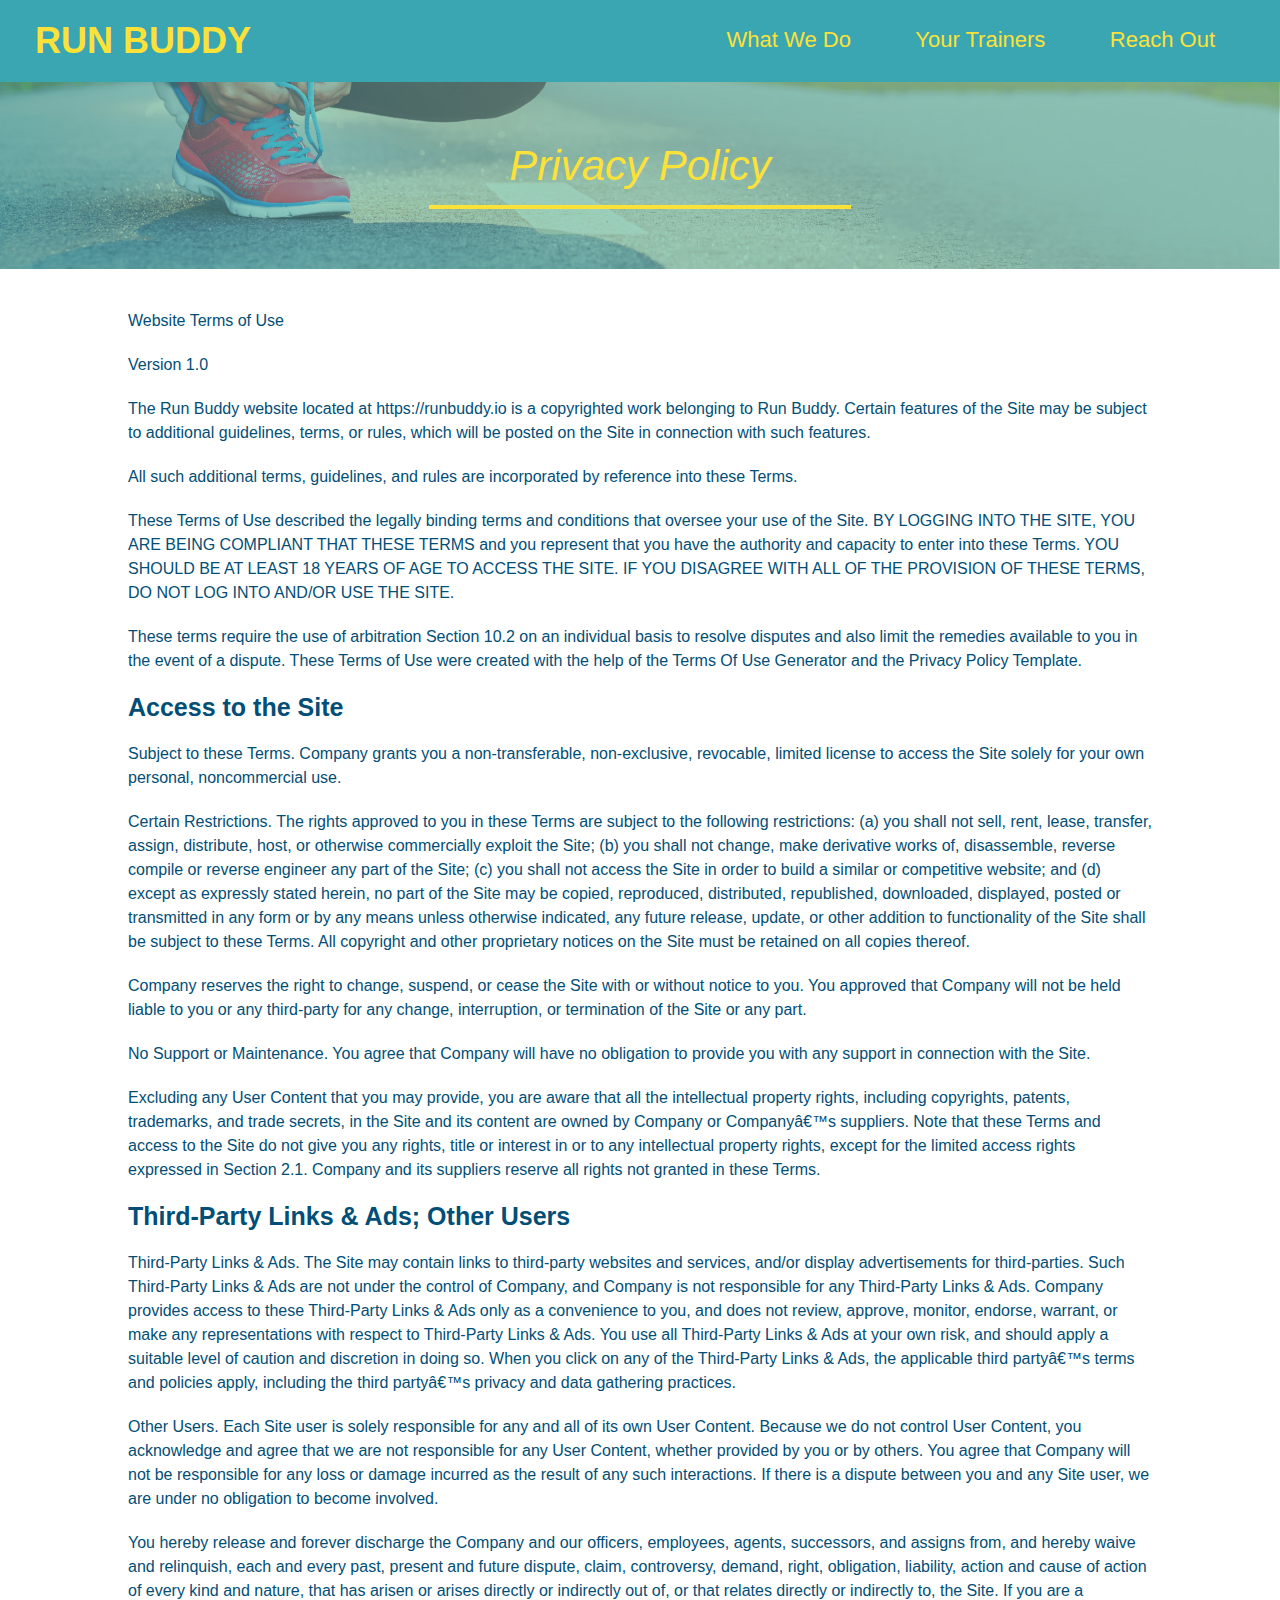
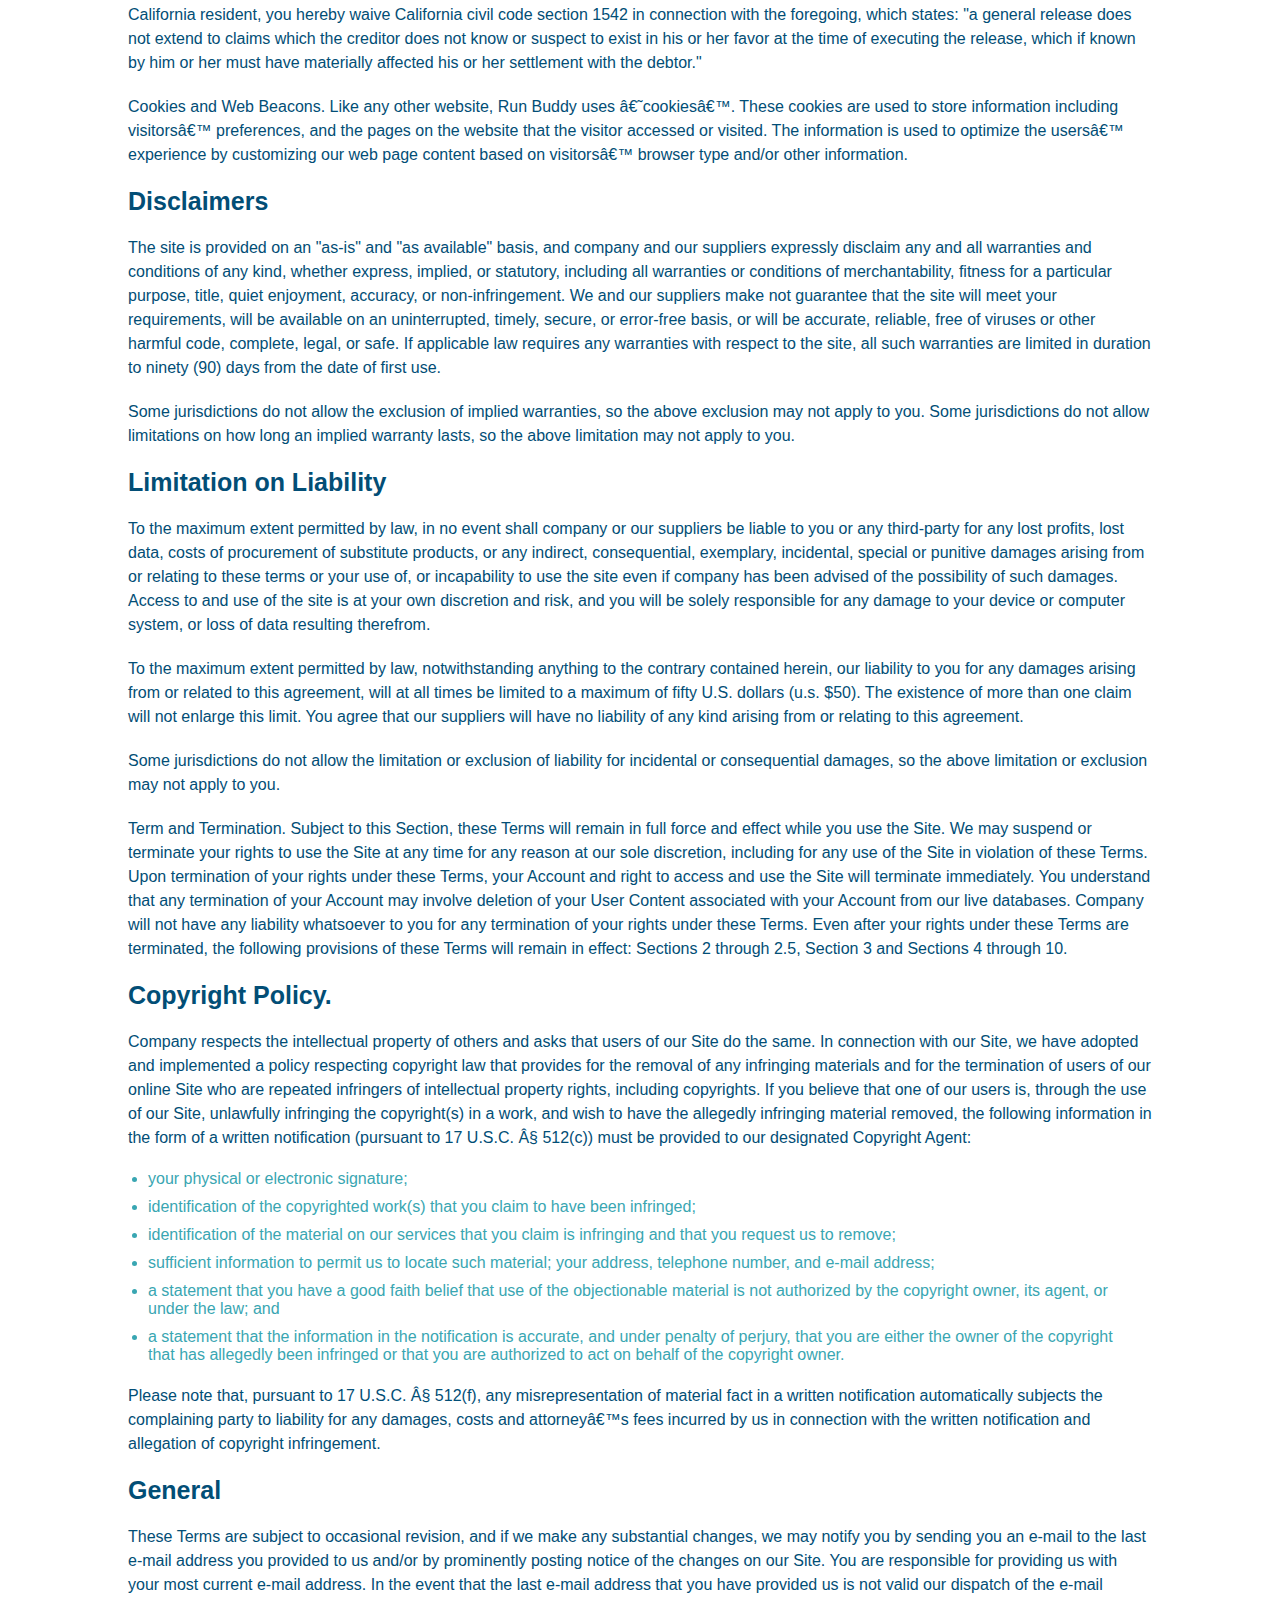
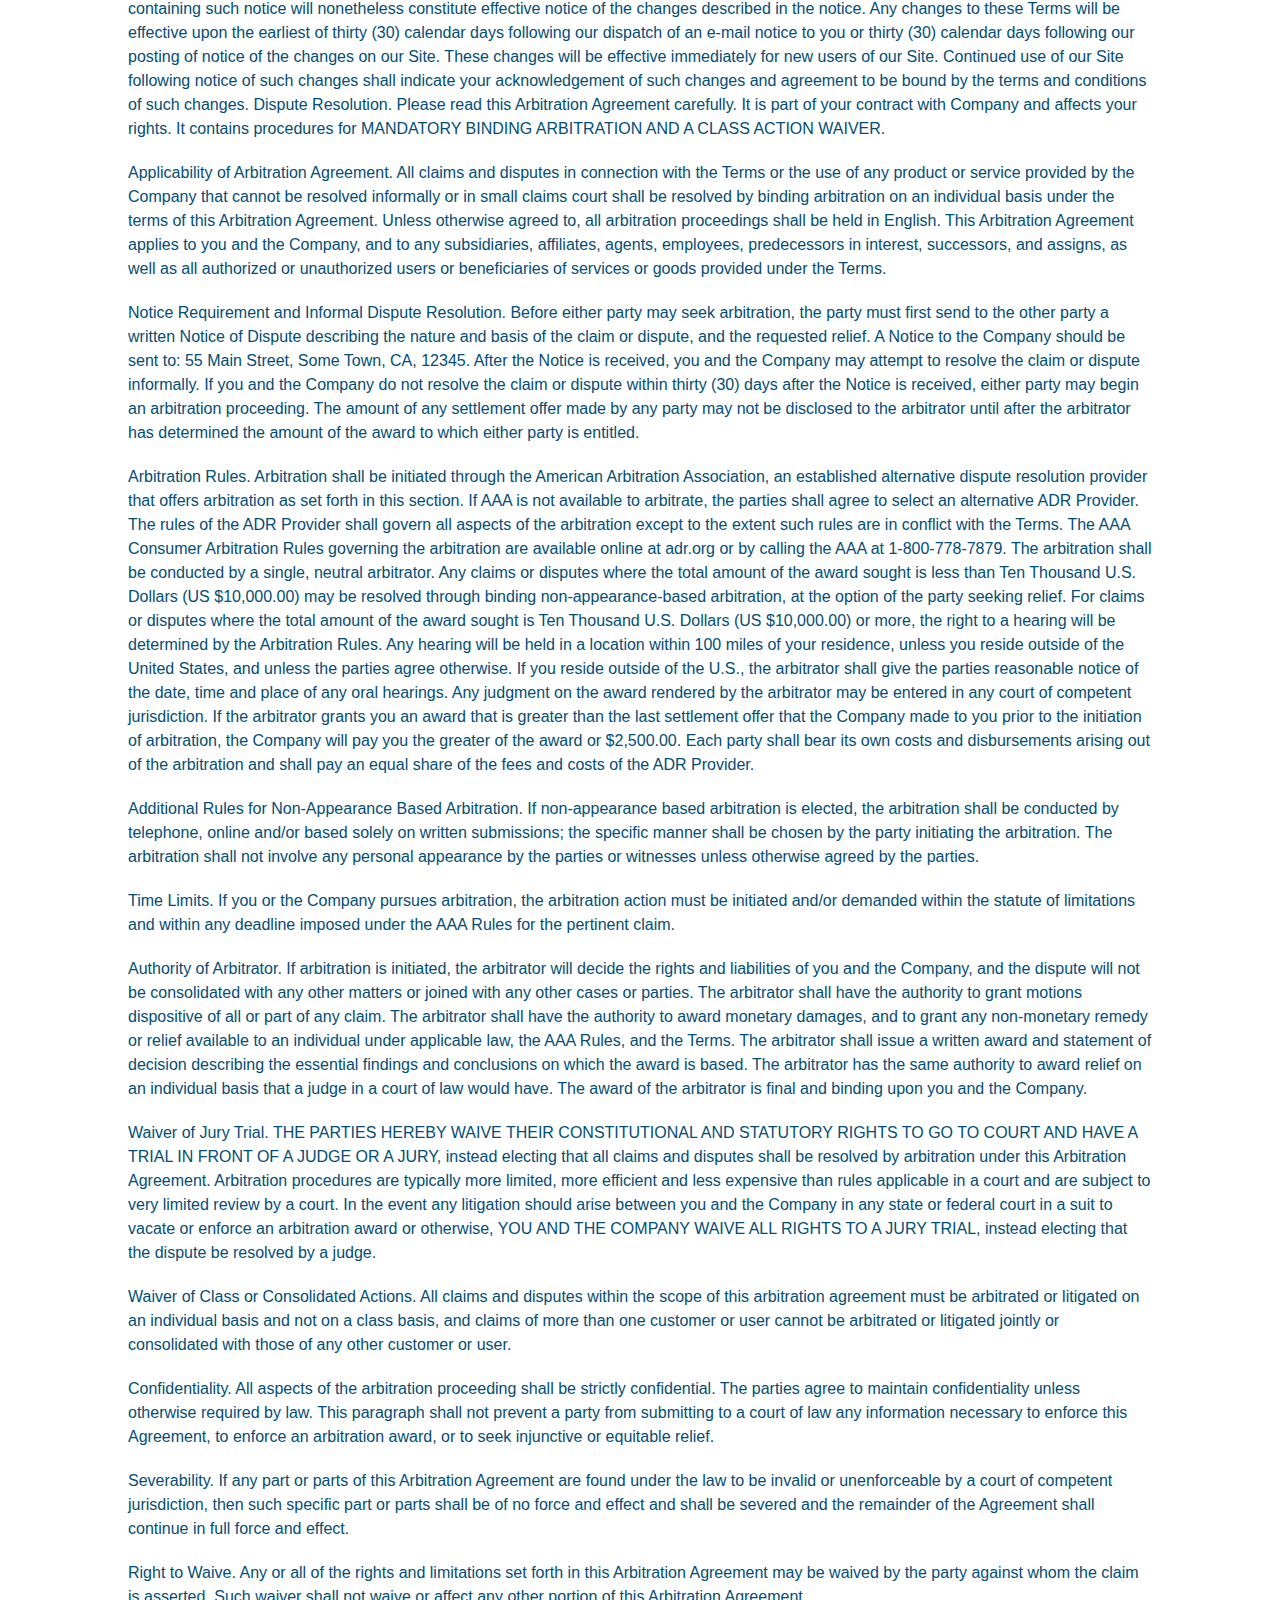
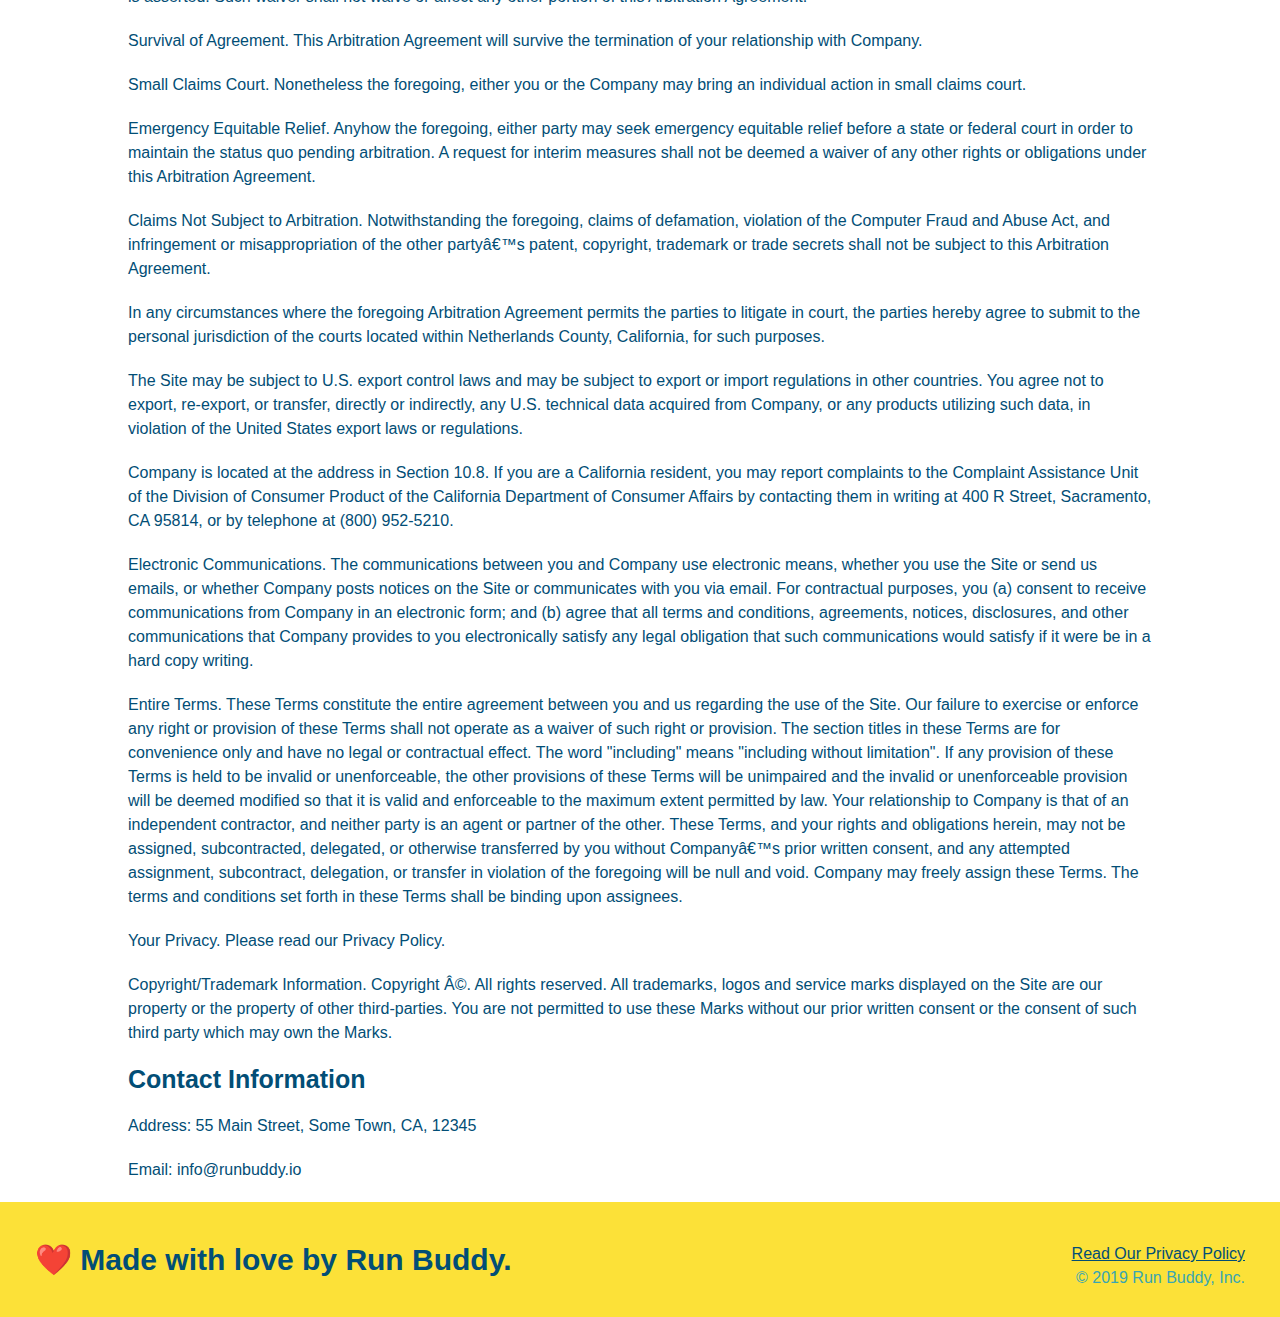
==== privacy-policy.html @ 0ef9f36a "privacy-policy" ====
<!DOCTYPE html>
<html lang="en">
    <head>
        <meta charset="UTF-8"/>
        <title>Privacy Policy - Run Buddy</title>        
        <link rel="stylesheet" href="./style.css"/> 
        <link rel="stylesheet" href="./secondary-styles.css"/>       
    </head>
    <body>
        <header>
            <h1>
                <a href="./index.html">RUN BUDDY</a>
            </h1>
            <nav>
                <!-- Unordered list element -->
                <ul>
                    <!-- List item element-->
                    <li>
                        <!-- Anchor element -->
                        <a href="./index.html#what-we-do">What We Do</a>
                    </li>
                    <li>
                        <a href="./index.html#you-trainers">Your Trainers</a>
                    </li>
                    <li>
                        <a href="./index.html#reach-out">Reach Out</a>
                    </li>                    
                </ul>
            </nav>
        </header>
        <section class="hero">
            <h2 class="page-title">
                Privacy Policy
            </h2>
        </section>
        <article class="secondary-content">
            
      <p>
        Website Terms of Use
      </p>

      <p>
        Version 1.0
      </p>

      <p>
        The Run Buddy website located at https://runbuddy.io is a copyrighted work belonging to Run Buddy. Certain
        features of the Site may be subject to additional guidelines, terms, or rules, which will be posted on the Site
        in connection with such features.
      </p>

      <p>
        All such additional terms, guidelines, and rules are incorporated by reference into these Terms.
      </p>

      <p>
        These Terms of Use described the legally binding terms and conditions that oversee your use of the Site. BY
        LOGGING INTO THE SITE, YOU ARE BEING COMPLIANT THAT THESE TERMS and you represent that you have the authority
        and capacity to enter into these Terms. YOU SHOULD BE AT LEAST 18 YEARS OF AGE TO ACCESS THE SITE. IF YOU
        DISAGREE WITH ALL OF THE PROVISION OF THESE TERMS, DO NOT LOG INTO AND/OR USE THE SITE.
      </p>

      <p>
        These terms require the use of arbitration Section 10.2 on an individual basis to resolve disputes and also
        limit the remedies available to you in the event of a dispute. These Terms of Use were created with the help of
        the Terms Of Use Generator and the Privacy Policy Template.
      </p>

      <h3>
        Access to the Site
      </h3>

      <p>
        Subject to these Terms. Company grants you a non-transferable, non-exclusive, revocable, limited license to
        access the Site solely for your own personal, noncommercial use.
      </p>

      <p>
        Certain Restrictions. The rights approved to you in these Terms are subject to the following restrictions: (a)
        you shall not sell, rent, lease, transfer, assign, distribute, host, or otherwise commercially exploit the Site;
        (b) you shall not change, make derivative works of, disassemble, reverse compile or reverse engineer any part of
        the Site; (c) you shall not access the Site in order to build a similar or competitive website; and (d) except
        as expressly stated herein, no part of the Site may be copied, reproduced, distributed, republished, downloaded,
        displayed, posted or transmitted in any form or by any means unless otherwise indicated, any future release,
        update, or other addition to functionality of the Site shall be subject to these Terms. All copyright and other
        proprietary notices on the Site must be retained on all copies thereof.
      </p>

      <p>
        Company reserves the right to change, suspend, or cease the Site with or without notice to you. You approved
        that Company will not be held liable to you or any third-party for any change, interruption, or termination of
        the Site or any part.
      </p>

      <p>
        No Support or Maintenance. You agree that Company will have no obligation to provide you with any support in
        connection with the Site.
      </p>

      <p>
        Excluding any User Content that you may provide, you are aware that all the intellectual property rights,
        including copyrights, patents, trademarks, and trade secrets, in the Site and its content are owned by Company
        or Companyâ€™s suppliers. Note that these Terms and access to the Site do not give you any rights, title or
        interest in or to any intellectual property rights, except for the limited access rights expressed in Section
        2.1. Company and its suppliers reserve all rights not granted in these Terms.
      </p>

      <h3>
        Third-Party Links & Ads; Other Users
      </h3>

      <p>
        Third-Party Links & Ads. The Site may contain links to third-party websites and services, and/or display
        advertisements for third-parties. Such Third-Party Links & Ads are not under the control of Company, and Company
        is not responsible for any Third-Party Links & Ads. Company provides access to these Third-Party Links & Ads
        only as a convenience to you, and does not review, approve, monitor, endorse, warrant, or make any
        representations with respect to Third-Party Links & Ads. You use all Third-Party Links & Ads at your own risk,
        and should apply a suitable level of caution and discretion in doing so. When you click on any of the
        Third-Party Links & Ads, the applicable third partyâ€™s terms and policies apply, including the third partyâ€™s
        privacy and data gathering practices.
      </p>

      <p>
        Other Users. Each Site user is solely responsible for any and all of its own User Content. Because we do not
        control User Content, you acknowledge and agree that we are not responsible for any User Content, whether
        provided by you or by others. You agree that Company will not be responsible for any loss or damage incurred as
        the result of any such interactions. If there is a dispute between you and any Site user, we are under no
        obligation to become involved.
      </p>

      <p>
        You hereby release and forever discharge the Company and our officers, employees, agents, successors, and
        assigns from, and hereby waive and relinquish, each and every past, present and future dispute, claim,
        controversy, demand, right, obligation, liability, action and cause of action of every kind and nature, that has
        arisen or arises directly or indirectly out of, or that relates directly or indirectly to, the Site. If you are
        a California resident, you hereby waive California civil code section 1542 in connection with the foregoing,
        which states: "a general release does not extend to claims which the creditor does not know or suspect to exist
        in his or her favor at the time of executing the release, which if known by him or her must have materially
        affected his or her settlement with the debtor."
      </p>

      <p>
        Cookies and Web Beacons. Like any other website, Run Buddy uses â€˜cookiesâ€™. These cookies are used to store
        information including visitorsâ€™ preferences, and the pages on the website that the visitor accessed or visited.
        The information is used to optimize the usersâ€™ experience by customizing our web page content based on visitorsâ€™
        browser type and/or other information.
      </p>

      <h3>
        Disclaimers
      </h3>

      <p>
        The site is provided on an "as-is" and "as available" basis, and company and our suppliers expressly disclaim
        any and all warranties and conditions of any kind, whether express, implied, or statutory, including all
        warranties or conditions of merchantability, fitness for a particular purpose, title, quiet enjoyment, accuracy,
        or non-infringement. We and our suppliers make not guarantee that the site will meet your requirements, will be
        available on an uninterrupted, timely, secure, or error-free basis, or will be accurate, reliable, free of
        viruses or other harmful code, complete, legal, or safe. If applicable law requires any warranties with respect
        to the site, all such warranties are limited in duration to ninety (90) days from the date of first use.
      </p>

      <p>
        Some jurisdictions do not allow the exclusion of implied warranties, so the above exclusion may not apply to
        you. Some jurisdictions do not allow limitations on how long an implied warranty lasts, so the above limitation
        may not apply to you.
      </p>

      <h3>
        Limitation on Liability
      </h3>

      <p>
        To the maximum extent permitted by law, in no event shall company or our suppliers be liable to you or any
        third-party for any lost profits, lost data, costs of procurement of substitute products, or any indirect,
        consequential, exemplary, incidental, special or punitive damages arising from or relating to these terms or
        your use of, or incapability to use the site even if company has been advised of the possibility of such
        damages. Access to and use of the site is at your own discretion and risk, and you will be solely responsible
        for any damage to your device or computer system, or loss of data resulting therefrom.
      </p>

      <p>
        To the maximum extent permitted by law, notwithstanding anything to the contrary contained herein, our liability
        to you for any damages arising from or related to this agreement, will at all times be limited to a maximum of
        fifty U.S. dollars (u.s. $50). The existence of more than one claim will not enlarge this limit. You agree that
        our suppliers will have no liability of any kind arising from or relating to this agreement.
      </p>

      <p>
        Some jurisdictions do not allow the limitation or exclusion of liability for incidental or consequential
        damages, so the above limitation or exclusion may not apply to you.
      </p>

      <p>
        Term and Termination. Subject to this Section, these Terms will remain in full force and effect while you use
        the Site. We may suspend or terminate your rights to use the Site at any time for any reason at our sole
        discretion, including for any use of the Site in violation of these Terms. Upon termination of your rights under
        these Terms, your Account and right to access and use the Site will terminate immediately. You understand that
        any termination of your Account may involve deletion of your User Content associated with your Account from our
        live databases. Company will not have any liability whatsoever to you for any termination of your rights under
        these Terms. Even after your rights under these Terms are terminated, the following provisions of these Terms
        will remain in effect: Sections 2 through 2.5, Section 3 and Sections 4 through 10.
      </p>

      <h3>
        Copyright Policy.
      </h3>

      <p>
        Company respects the intellectual property of others and asks that users of our Site do the same. In connection
        with our Site, we have adopted and implemented a policy respecting copyright law that provides for the removal
        of any infringing materials and for the termination of users of our online Site who are repeated infringers of
        intellectual property rights, including copyrights. If you believe that one of our users is, through the use of
        our Site, unlawfully infringing the copyright(s) in a work, and wish to have the allegedly infringing material
        removed, the following information in the form of a written notification (pursuant to 17 U.S.C. Â§ 512(c)) must
        be provided to our designated Copyright Agent:
      </p>

      <ul>
        <li>
          your physical or electronic signature;
        </li>
        <li>
          identification of the copyrighted work(s) that you claim to have been infringed;
        </li>
        <li>
          identification of the material on our services that you claim is infringing and that you request us to remove;
        </li>
        <li>
          sufficient information to permit us to locate such material; your address, telephone number, and e-mail
          address;
        </li>
        <li>
          a statement that you have a good faith belief that use of the objectionable material is not authorized by the
          copyright owner, its agent, or under the law; and
        </li>
        <li>
          a statement that the information in the notification is accurate, and under penalty of perjury, that you are
          either the owner of the copyright that has allegedly been infringed or that you are authorized to act on
          behalf of the copyright owner.
        </li>
      </ul>

      <p>
        Please note that, pursuant to 17 U.S.C. Â§ 512(f), any misrepresentation of material fact in a written
        notification automatically subjects the complaining party to liability for any damages, costs and attorneyâ€™s
        fees incurred by us in connection with the written notification and allegation of copyright infringement.
      </p>

      <h3>
        General
      </h3>

      <p>
        These Terms are subject to occasional revision, and if we make any substantial changes, we may notify you by
        sending you an e-mail to the last e-mail address you provided to us and/or by prominently posting notice of the
        changes on our Site. You are responsible for providing us with your most current e-mail address. In the event
        that the last e-mail address that you have provided us is not valid our dispatch of the e-mail containing such
        notice will nonetheless constitute effective notice of the changes described in the notice. Any changes to these
        Terms will be effective upon the earliest of thirty (30) calendar days following our dispatch of an e-mail
        notice to you or thirty (30) calendar days following our posting of notice of the changes on our Site. These
        changes will be effective immediately for new users of our Site. Continued use of our Site following notice of
        such changes shall indicate your acknowledgement of such changes and agreement to be bound by the terms and
        conditions of such changes. Dispute Resolution. Please read this Arbitration Agreement carefully. It is part of
        your contract with Company and affects your rights. It contains procedures for MANDATORY BINDING ARBITRATION AND
        A CLASS ACTION WAIVER.
      </p>

      <p>
        Applicability of Arbitration Agreement. All claims and disputes in connection with the Terms or the use of any
        product or service provided by the Company that cannot be resolved informally or in small claims court shall be
        resolved by binding arbitration on an individual basis under the terms of this Arbitration Agreement. Unless
        otherwise agreed to, all arbitration proceedings shall be held in English. This Arbitration Agreement applies to
        you and the Company, and to any subsidiaries, affiliates, agents, employees, predecessors in interest,
        successors, and assigns, as well as all authorized or unauthorized users or beneficiaries of services or goods
        provided under the Terms.
      </p>

      <p>
        Notice Requirement and Informal Dispute Resolution. Before either party may seek arbitration, the party must
        first send to the other party a written Notice of Dispute describing the nature and basis of the claim or
        dispute, and the requested relief. A Notice to the Company should be sent to: 55 Main Street, Some Town, CA,
        12345. After the Notice is received, you and the Company may attempt to resolve the claim or dispute informally.
        If you and the Company do not resolve the claim or dispute within thirty (30) days after the Notice is received,
        either party may begin an arbitration proceeding. The amount of any settlement offer made by any party may not
        be disclosed to the arbitrator until after the arbitrator has determined the amount of the award to which either
        party is entitled.
      </p>

      <p>
        Arbitration Rules. Arbitration shall be initiated through the American Arbitration Association, an established
        alternative dispute resolution provider that offers arbitration as set forth in this section. If AAA is not
        available to arbitrate, the parties shall agree to select an alternative ADR Provider. The rules of the ADR
        Provider shall govern all aspects of the arbitration except to the extent such rules are in conflict with the
        Terms. The AAA Consumer Arbitration Rules governing the arbitration are available online at adr.org or by
        calling the AAA at 1-800-778-7879. The arbitration shall be conducted by a single, neutral arbitrator. Any
        claims or disputes where the total amount of the award sought is less than Ten Thousand U.S. Dollars (US
        $10,000.00) may be resolved through binding non-appearance-based arbitration, at the option of the party seeking
        relief. For claims or disputes where the total amount of the award sought is Ten Thousand U.S. Dollars (US
        $10,000.00) or more, the right to a hearing will be determined by the Arbitration Rules. Any hearing will be
        held in a location within 100 miles of your residence, unless you reside outside of the United States, and
        unless the parties agree otherwise. If you reside outside of the U.S., the arbitrator shall give the parties
        reasonable notice of the date, time and place of any oral hearings. Any judgment on the award rendered by the
        arbitrator may be entered in any court of competent jurisdiction. If the arbitrator grants you an award that is
        greater than the last settlement offer that the Company made to you prior to the initiation of arbitration, the
        Company will pay you the greater of the award or $2,500.00. Each party shall bear its own costs and
        disbursements arising out of the arbitration and shall pay an equal share of the fees and costs of the ADR
        Provider.
      </p>

      <p>
        Additional Rules for Non-Appearance Based Arbitration. If non-appearance based arbitration is elected, the
        arbitration shall be conducted by telephone, online and/or based solely on written submissions; the specific
        manner shall be chosen by the party initiating the arbitration. The arbitration shall not involve any personal
        appearance by the parties or witnesses unless otherwise agreed by the parties.
      </p>

      <p>
        Time Limits. If you or the Company pursues arbitration, the arbitration action must be initiated and/or demanded
        within the statute of limitations and within any deadline imposed under the AAA Rules for the pertinent claim.
      </p>

      <p>
        Authority of Arbitrator. If arbitration is initiated, the arbitrator will decide the rights and liabilities of
        you and the Company, and the dispute will not be consolidated with any other matters or joined with any other
        cases or parties. The arbitrator shall have the authority to grant motions dispositive of all or part of any
        claim. The arbitrator shall have the authority to award monetary damages, and to grant any non-monetary remedy
        or relief available to an individual under applicable law, the AAA Rules, and the Terms. The arbitrator shall
        issue a written award and statement of decision describing the essential findings and conclusions on which the
        award is based. The arbitrator has the same authority to award relief on an individual basis that a judge in a
        court of law would have. The award of the arbitrator is final and binding upon you and the Company.
      </p>

      <p>
        Waiver of Jury Trial. THE PARTIES HEREBY WAIVE THEIR CONSTITUTIONAL AND STATUTORY RIGHTS TO GO TO COURT AND HAVE
        A TRIAL IN FRONT OF A JUDGE OR A JURY, instead electing that all claims and disputes shall be resolved by
        arbitration under this Arbitration Agreement. Arbitration procedures are typically more limited, more efficient
        and less expensive than rules applicable in a court and are subject to very limited review by a court. In the
        event any litigation should arise between you and the Company in any state or federal court in a suit to vacate
        or enforce an arbitration award or otherwise, YOU AND THE COMPANY WAIVE ALL RIGHTS TO A JURY TRIAL, instead
        electing that the dispute be resolved by a judge.
      </p>

      <p>
        Waiver of Class or Consolidated Actions. All claims and disputes within the scope of this arbitration agreement
        must be arbitrated or litigated on an individual basis and not on a class basis, and claims of more than one
        customer or user cannot be arbitrated or litigated jointly or consolidated with those of any other customer or
        user.
      </p>

      <p>
        Confidentiality. All aspects of the arbitration proceeding shall be strictly confidential. The parties agree to
        maintain confidentiality unless otherwise required by law. This paragraph shall not prevent a party from
        submitting to a court of law any information necessary to enforce this Agreement, to enforce an arbitration
        award, or to seek injunctive or equitable relief.
      </p>

      <p>
        Severability. If any part or parts of this Arbitration Agreement are found under the law to be invalid or
        unenforceable by a court of competent jurisdiction, then such specific part or parts shall be of no force and
        effect and shall be severed and the remainder of the Agreement shall continue in full force and effect.
      </p>

      <p>
        Right to Waive. Any or all of the rights and limitations set forth in this Arbitration Agreement may be waived
        by the party against whom the claim is asserted. Such waiver shall not waive or affect any other portion of this
        Arbitration Agreement.
      </p>

      <p>
        Survival of Agreement. This Arbitration Agreement will survive the termination of your relationship with
        Company.
      </p>

      <p>
        Small Claims Court. Nonetheless the foregoing, either you or the Company may bring an individual action in small
        claims court.
      </p>

      <p>
        Emergency Equitable Relief. Anyhow the foregoing, either party may seek emergency equitable relief before a
        state or federal court in order to maintain the status quo pending arbitration. A request for interim measures
        shall not be deemed a waiver of any other rights or obligations under this Arbitration Agreement.
      </p>

      <p>
        Claims Not Subject to Arbitration. Notwithstanding the foregoing, claims of defamation, violation of the
        Computer Fraud and Abuse Act, and infringement or misappropriation of the other partyâ€™s patent, copyright,
        trademark or trade secrets shall not be subject to this Arbitration Agreement.
      </p>

      <p>
        In any circumstances where the foregoing Arbitration Agreement permits the parties to litigate in court, the
        parties hereby agree to submit to the personal jurisdiction of the courts located within Netherlands County,
        California, for such purposes.
      </p>

      <p>
        The Site may be subject to U.S. export control laws and may be subject to export or import regulations in other
        countries. You agree not to export, re-export, or transfer, directly or indirectly, any U.S. technical data
        acquired from Company, or any products utilizing such data, in violation of the United States export laws or
        regulations.
      </p>

      <p>
        Company is located at the address in Section 10.8. If you are a California resident, you may report complaints
        to the Complaint Assistance Unit of the Division of Consumer Product of the California Department of Consumer
        Affairs by contacting them in writing at 400 R Street, Sacramento, CA 95814, or by telephone at (800) 952-5210.
      </p>

      <p>
        Electronic Communications. The communications between you and Company use electronic means, whether you use the
        Site or send us emails, or whether Company posts notices on the Site or communicates with you via email. For
        contractual purposes, you (a) consent to receive communications from Company in an electronic form; and (b)
        agree that all terms and conditions, agreements, notices, disclosures, and other communications that Company
        provides to you electronically satisfy any legal obligation that such communications would satisfy if it were be
        in a hard copy writing.
      </p>

      <p>
        Entire Terms. These Terms constitute the entire agreement between you and us regarding the use of the Site. Our
        failure to exercise or enforce any right or provision of these Terms shall not operate as a waiver of such right
        or provision. The section titles in these Terms are for convenience only and have no legal or contractual
        effect. The word "including" means "including without limitation". If any provision of these Terms is held to be
        invalid or unenforceable, the other provisions of these Terms will be unimpaired and the invalid or
        unenforceable provision will be deemed modified so that it is valid and enforceable to the maximum extent
        permitted by law. Your relationship to Company is that of an independent contractor, and neither party is an
        agent or partner of the other. These Terms, and your rights and obligations herein, may not be assigned,
        subcontracted, delegated, or otherwise transferred by you without Companyâ€™s prior written consent, and any
        attempted assignment, subcontract, delegation, or transfer in violation of the foregoing will be null and void.
        Company may freely assign these Terms. The terms and conditions set forth in these Terms shall be binding upon
        assignees.
      </p>

      <p>
        Your Privacy. Please read our Privacy Policy.
      </p>

      <p>
        Copyright/Trademark Information. Copyright Â©. All rights reserved. All trademarks, logos and service marks
        displayed on the Site are our property or the property of other third-parties. You are not permitted to use
        these Marks without our prior written consent or the consent of such third party which may own the Marks.
      </p>

      <h3>
        Contact Information
      </h3>

      <p>
        Address: 55 Main Street, Some Town, CA, 12345
      </p>

      <p>
        Email: info@runbuddy.io
      </p>

        </article>
        <footer>
            <h2>❤️ Made with love by Run Buddy.</h2>
            <div>
                <a href="#">Read Our Privacy Policy</a><br />
                &copy; 2019 Run Buddy, Inc.
            </div>
        </footer>  
    </body>
</html>
---- style.css ----
* {
    margin: 0;
    padding: 0;
    box-sizing: border-box;
}
body {
    /* more on this crazy alphanumerical value in a minute! */
    color: #39a6b2;
    font-family: Arial, Helvetica, sans-serif;
    }
    /* apply styles to <header> */
header {
     padding: 20px 35px;
     background-color: #39a6b2;
    }
header h1 {
    font-weight: bold;
    font-size: 36px;
    color: #fce138;
    margin: 0;
    display: inline;
    }
header a {
    text-decoration: none;
    color: #fce138;
    }
header nav {
    float: right;
    margin: 7px 0;
}
header nav ul li {
    display: inline;
}    
header nav ul li a {
    margin: 0 30px;
    font-weight: lighter;
    font-size: 22px;
}
footer {
    background: #fce138;
    width: 100%;
    padding: 40px 35px;
}
footer h2 {
    display: inline;
    color: #024e76;
    font-size: 30px;
    margin: 0;
}
footer div {
    float: right;
    line-height: 1.5;
    text-align: right;
}
footer a {
    color: #024e76;
}
section {
    padding: 60px;
}
/* Hero Style Start */
.hero {
    background-image: url("./images/hero-bg.jpg");
    height: 600px;
    background-size: cover;
    background-position: center;
    position: relative;
}

.hero-form {
    background-color: #fce138;
    color: #024e76;
    padding:20px;
    width: 500px;
    border: 3px solid #024e76;
    position: absolute;
    bottom: 120px;
    right: 140px;
}

.hero-form h3{
    font-size: 24px;
    margin: 0;

}
.hero-form p {
    margin: 5px 0 15px 0;
}

.form-input{
    font-size: 16px;
    border: 1px solid #024e76;
    color: #024e76;
    width: 100%;
    padding: 7px 15px;
    margin-bottom: 15px;
    display: block;
}

.hero-form label {
    margin: 0 5px;
}

.hero-form button {
    color: #fce138;
    background-color: #024e76;
    border: none;
    padding: 10px 20px;
    font-size: 16px;
}
/* Hero Style End */

.intro {
    text-align: center;
}

.intro p {
    line-height: 1.7;
    color: #39a6b2;
    width: 80%;
    font-size: 20px;
    margin: 0 auto;
}

.steps {
    text-align: center;
    background: #fce138;
}

.section-title {
    font-size: 55px;
    color: #024e76;
    margin-bottom: 35px;
    padding: 0 100px 20px 100px;
    border-bottom: 3px solid;
    display: inline-block;
}

.primary-border {
    border-color: #fce138;
}

.secondary-border {
    border-color: #39a6b2;
}

.steps div {
    margin-bottom: 80px;
}

.steps img {
    width: 15%;
    margin: 10px 0;
}

.steps h3 {
    color: #024e76;
    font-size: 46px;
    margin-top: 10px;
}

.steps p {
    color: #39a6b2;
    font-size: 23px;
}

.steps span {
    font-size: 38px;
}

.trainers {
    text-align: center;
}

.trainer {
    width: 900px;
    margin: 0 auto 30px auto;
    background: #024e76 ;
    color: #fce138;
    overflow: auto;
}

.trainer img {
    width: 35%;
    float: left;
}

.trainer-bio {
    padding: 35px;
    float: left;
    width: 65%;
}

.text-left {
    text-align: left;
}

.text-right{
    text-align: right;
}

.trainer-bio h3 {
    font-size: 32px;
    margin-bottom: 8px;
}

.trainer-bio h4 {
    font-weight: lighter;
    font-size: 26px;
    margin-bottom: 25px;
}

.trainer-bio p {
    font-size: 17px;
    line-height: 1.3;
}

.section-title {
    font-size: 55px;
    display: inline-block;
    padding: 0 100px 20px 100px;
    border-bottom: 3px solid teal;
    margin-bottom: 35px;
    
}

.contact {
    text-align: center;
    background: #024e76;
}

.contact h2 {
    color: #fce138;
}

.contact-info iframe {
    width: 400px;
    height: 400px;
}

.contact-info div {
    width: 410px;
    display: inline-block;
    vertical-align: top;
    text-align: left;
    margin: 30px 0 0 60px;
    color: white;
}

.contact-info h3 {
    color: #fce138;
    font-size: 32px;
}

.contact-info p, .contact-info address {
    margin: 20px 0;
    line-height: 1.5;
    font-size: 20px;
    font-style: normal;
}

.contact-info a {
    color: #fce138;
}
---- secondary-styles.css ----
.hero {
    background-position: bottom;
    height: auto;
    text-align: center;
    margin-bottom: 40px;
  }

  .page-title {
      color: #fce138;
      display: inline-block;
      border-bottom: 4px solid #fce138;
      border-width: ;
      padding: 0 80px 15px 80px;
      font-weight: normal;
      font-size: 42px;
      font-style: italic;
}
.secondary-content {
    width: 80%;
    margin: auto;
    color: #024e76;
}

.secondary-content h3 {
    font-size: 25px;
    margin: 20px 0 20px;    
}

.secondary-content p {
    font-size: 16px;
    line-height: 1.5;
    margin: 20px 0 20px;    
}

.secondary-content ul {
    margin: 15px 20px 15px 20px;    
}

.secondary-content li {
    color: #39a6b2;
    margin: 10px 0 10px;
}
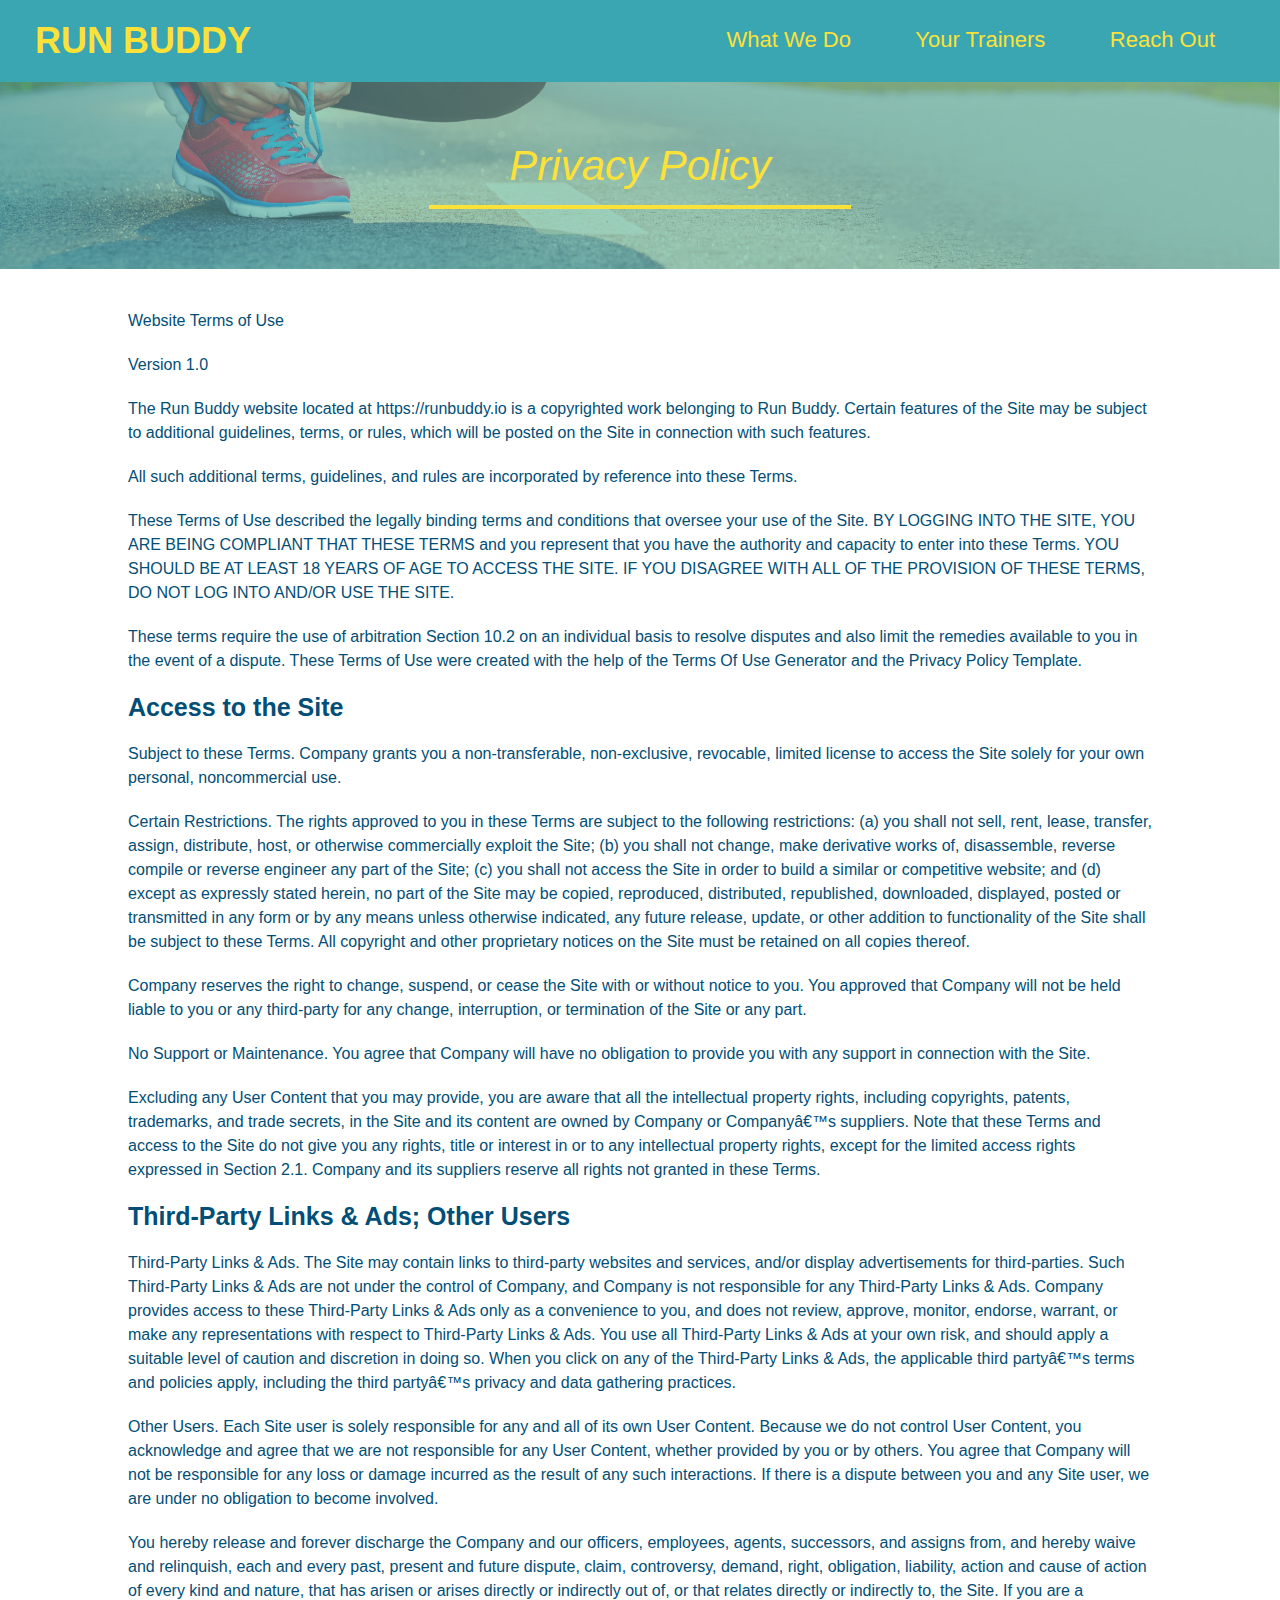
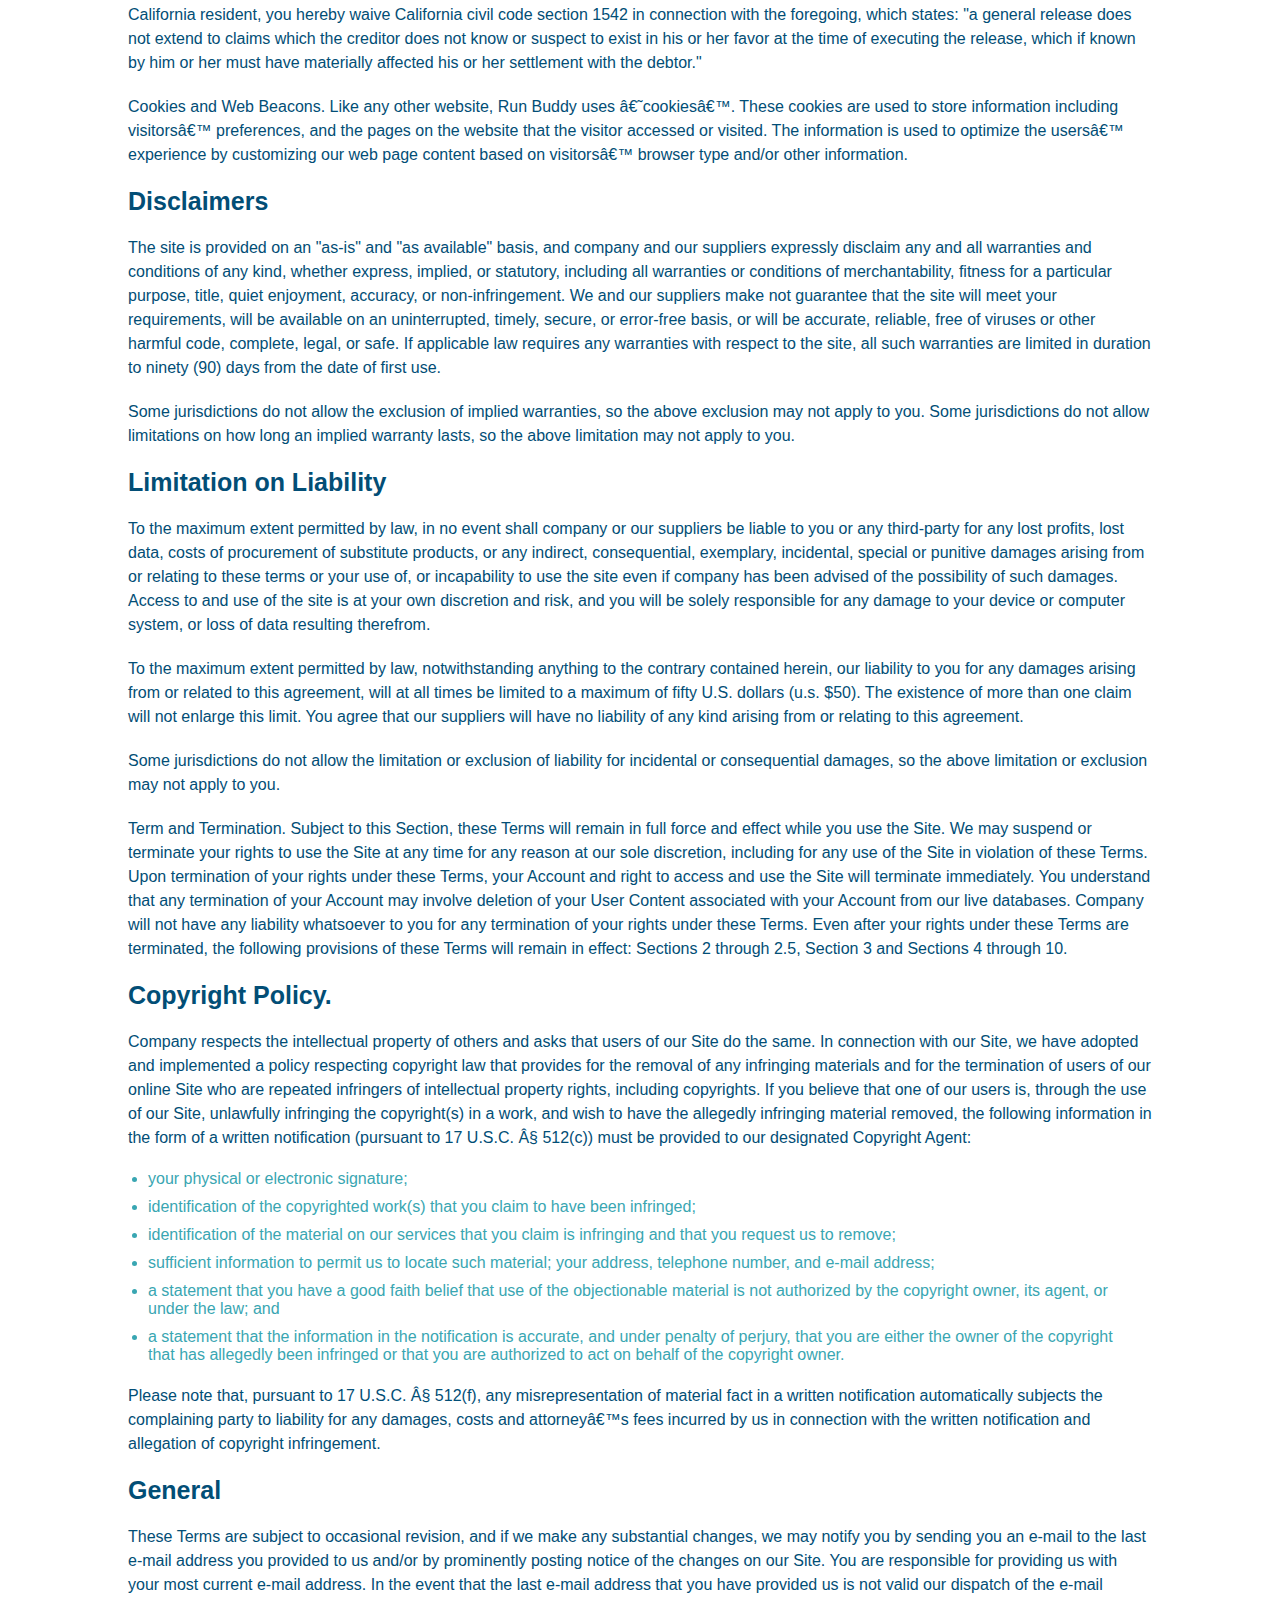
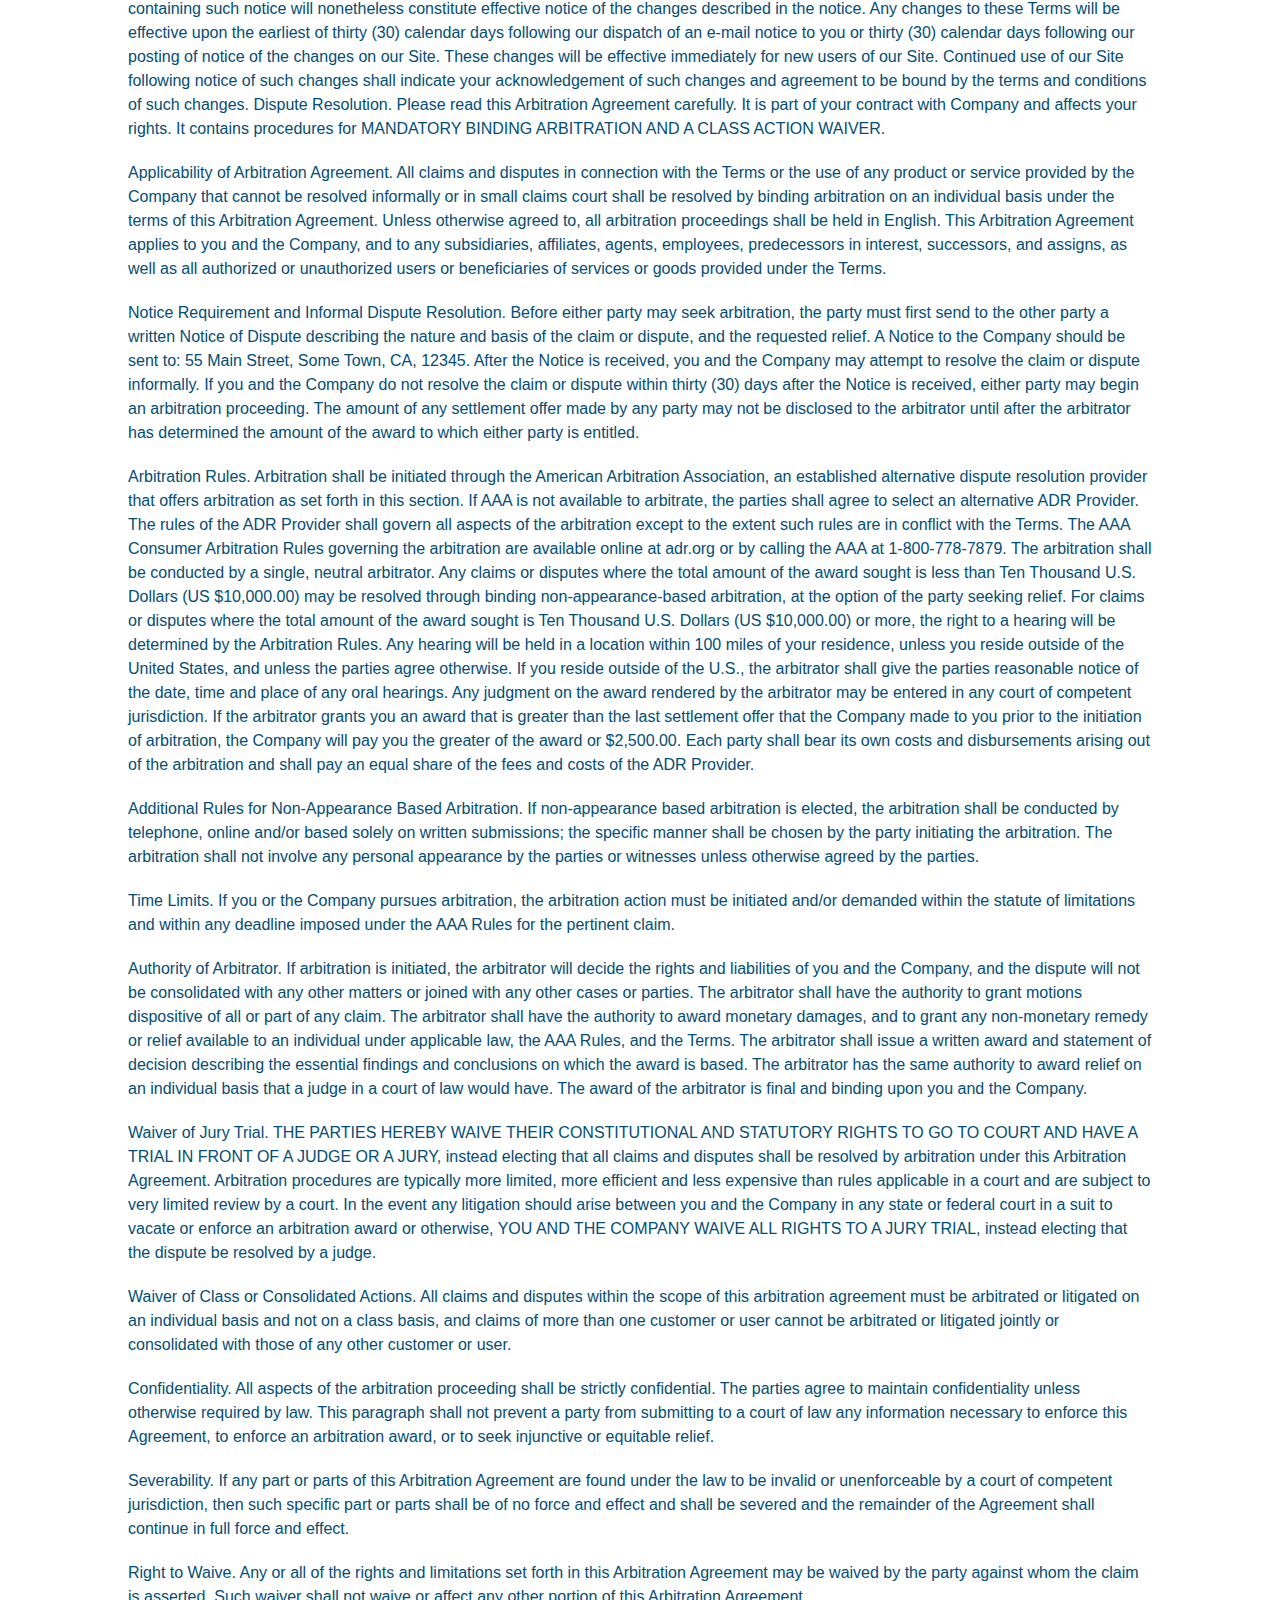
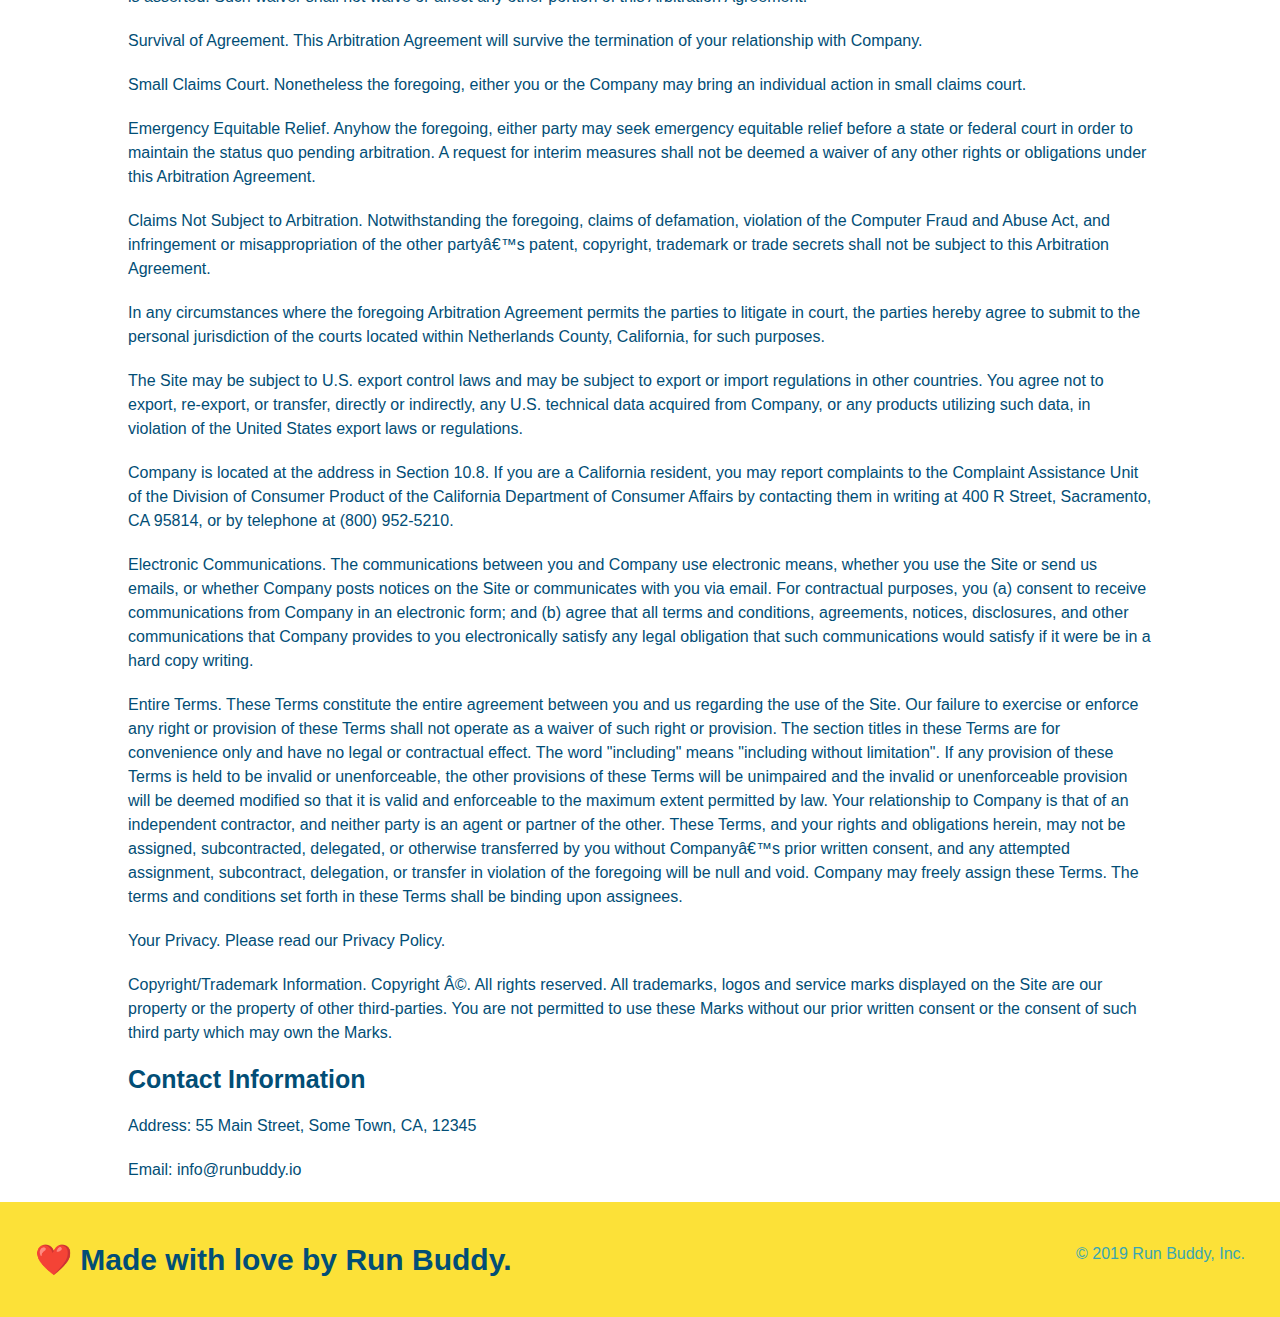
==== commit 6122fb6e: "removed policy link" ====
--- a/privacy-policy.html
+++ b/privacy-policy.html
@@ -458,8 +458,7 @@
         <footer>
             <h2>❤️ Made with love by Run Buddy.</h2>
             <div>
-                <a href="#">Read Our Privacy Policy</a><br />
-                &copy; 2019 Run Buddy, Inc.
+               &copy; 2019 Run Buddy, Inc.
             </div>
         </footer>  
     </body>
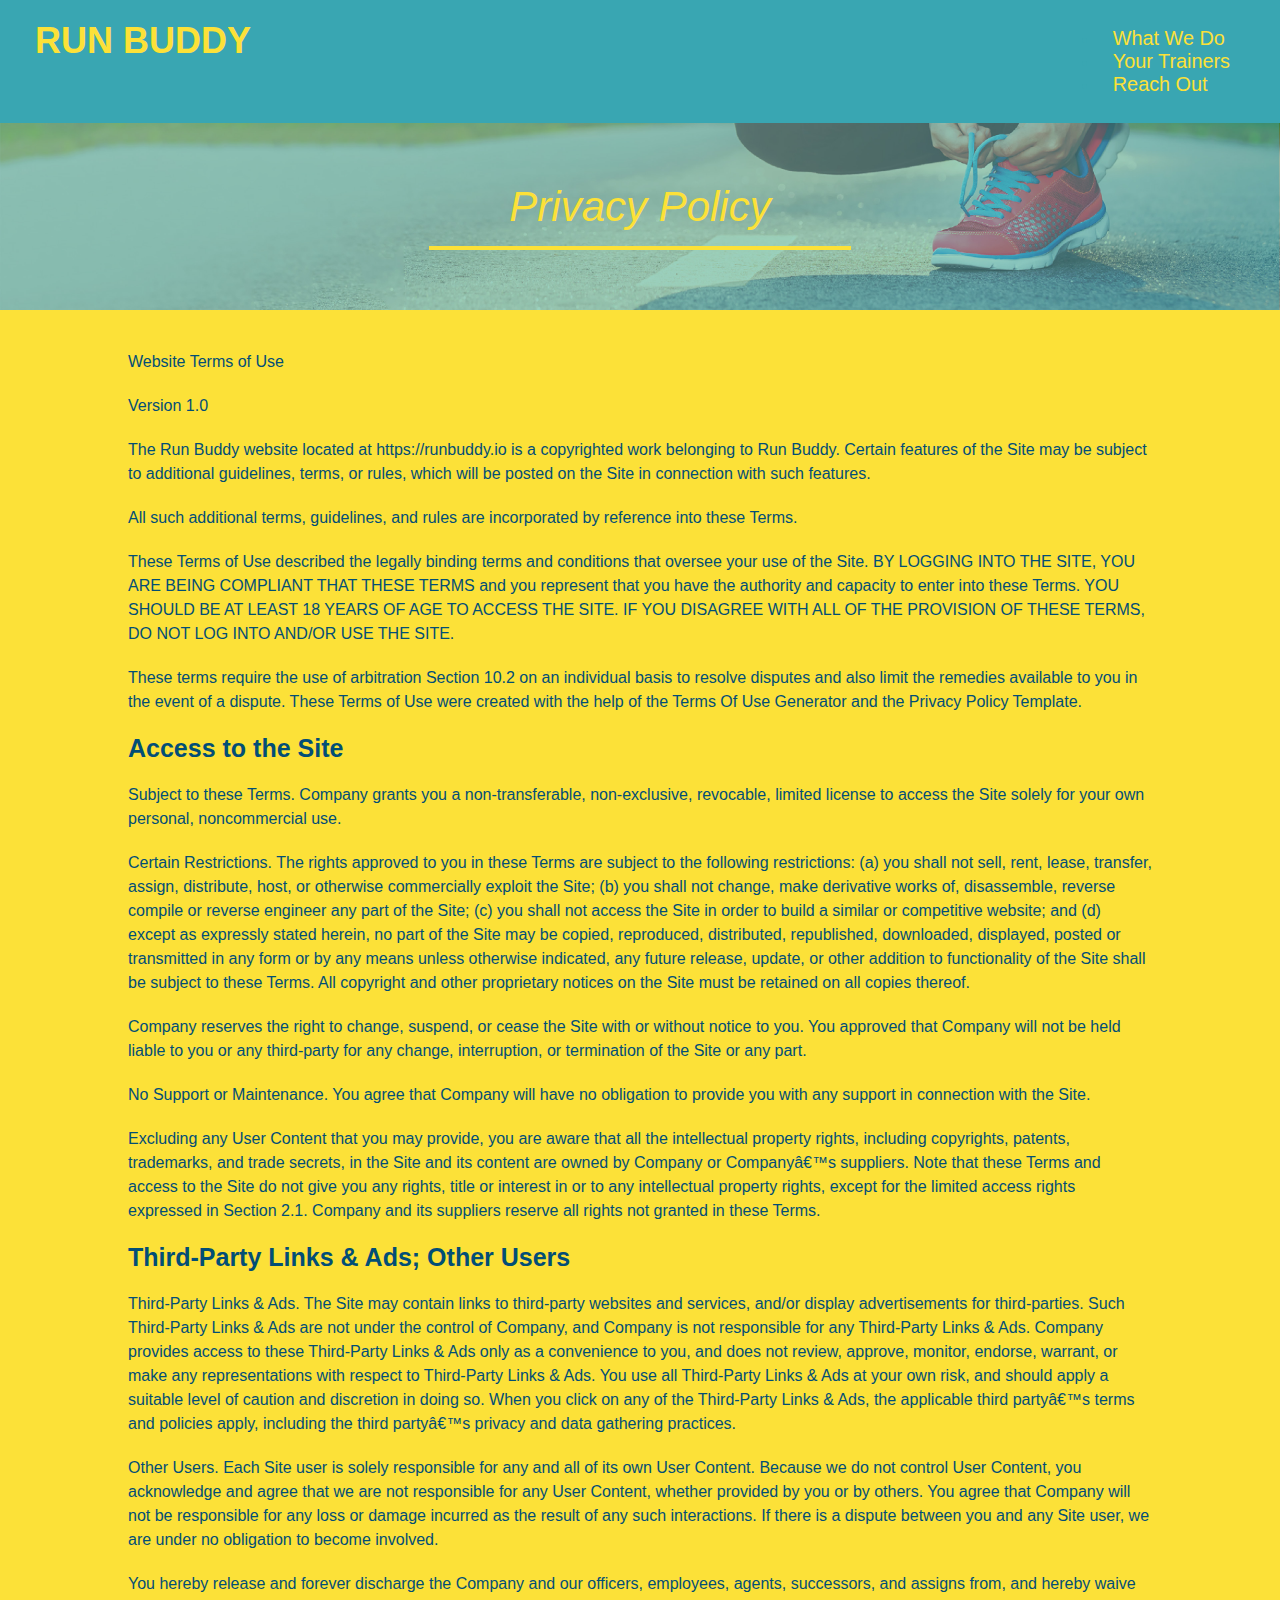
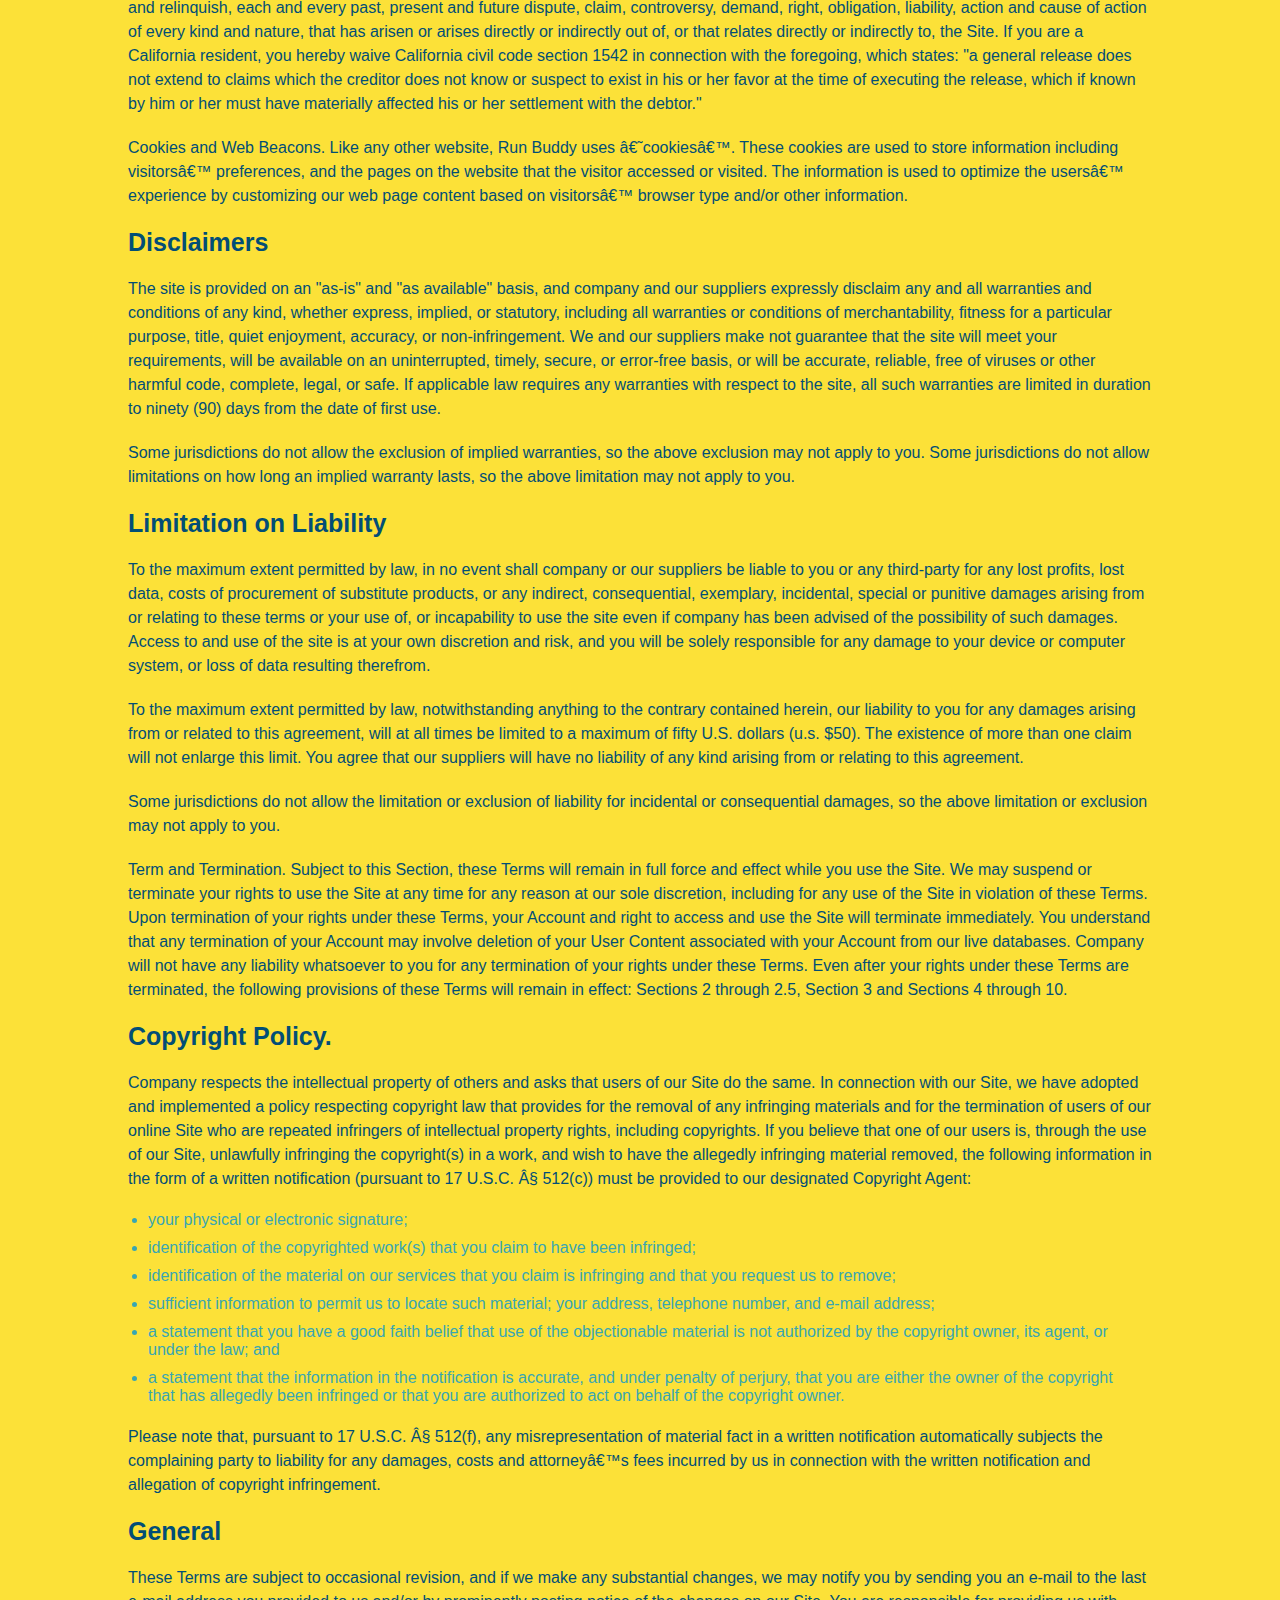
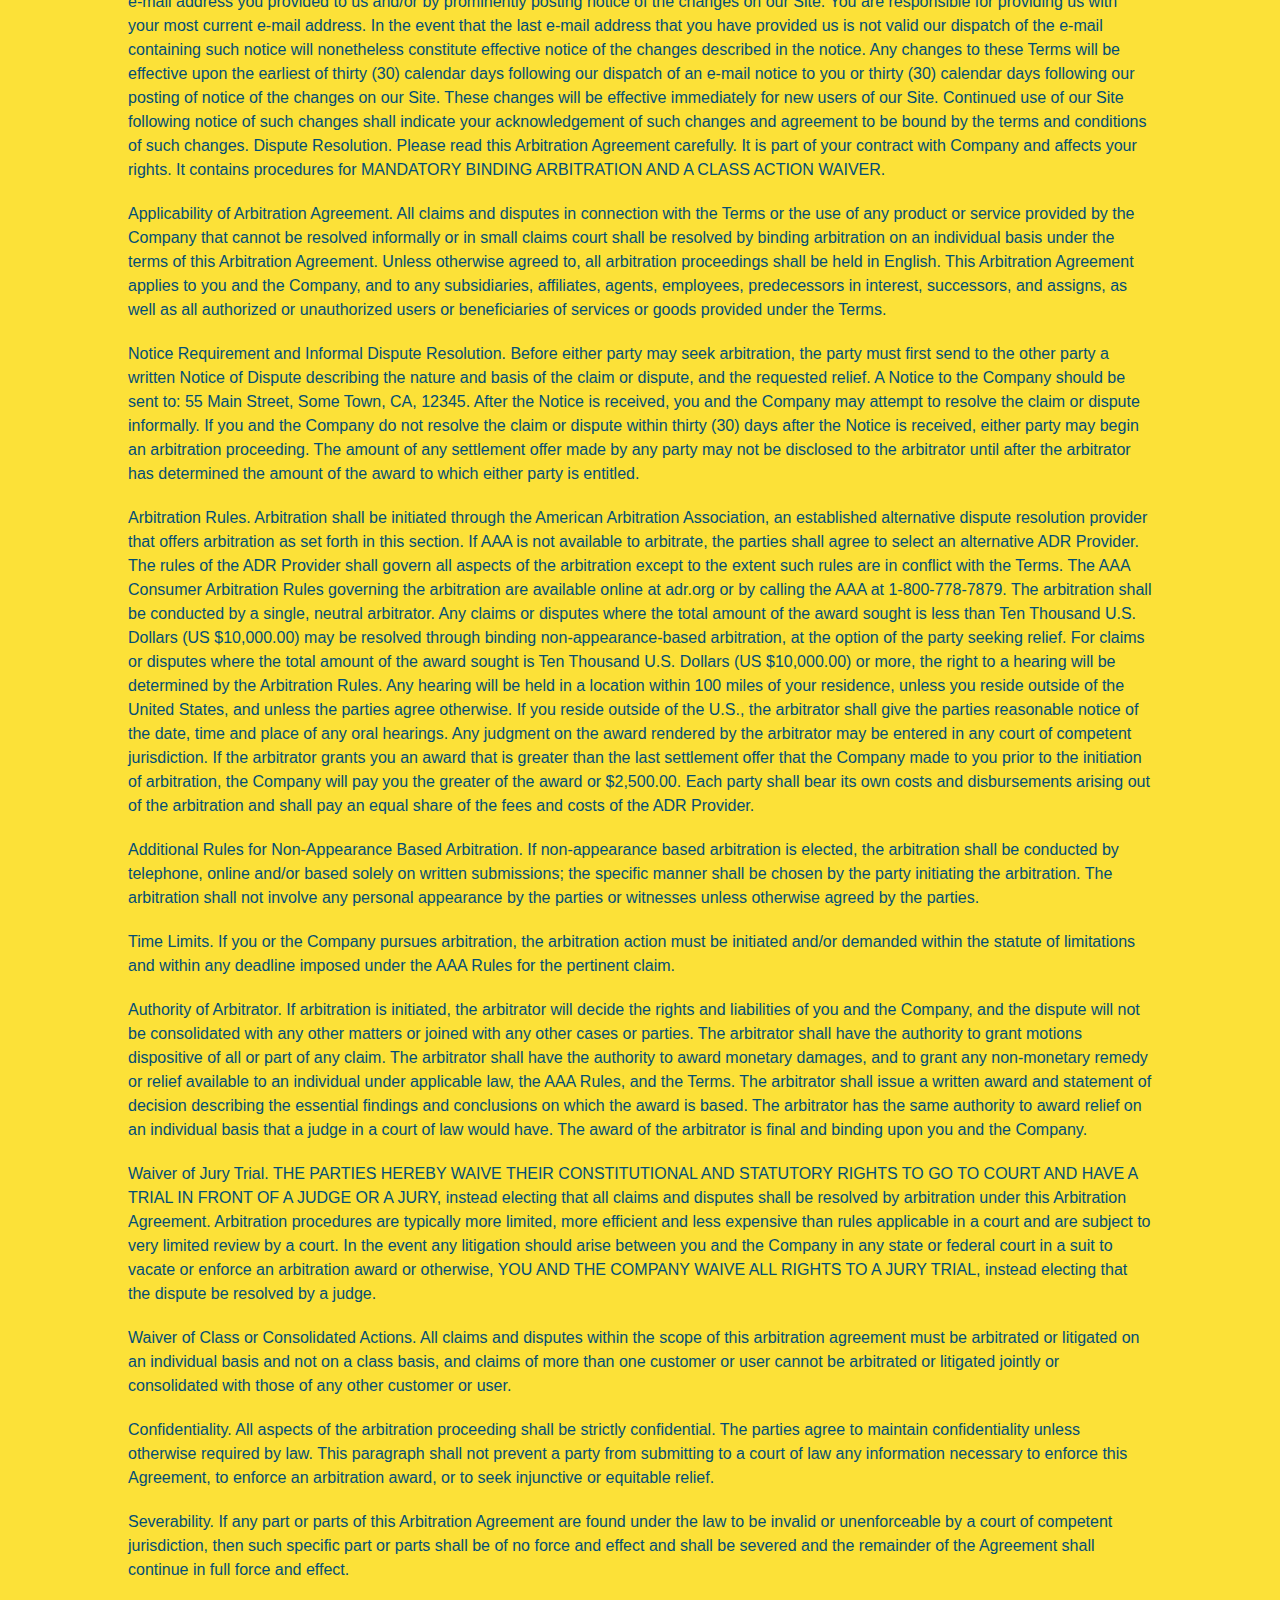
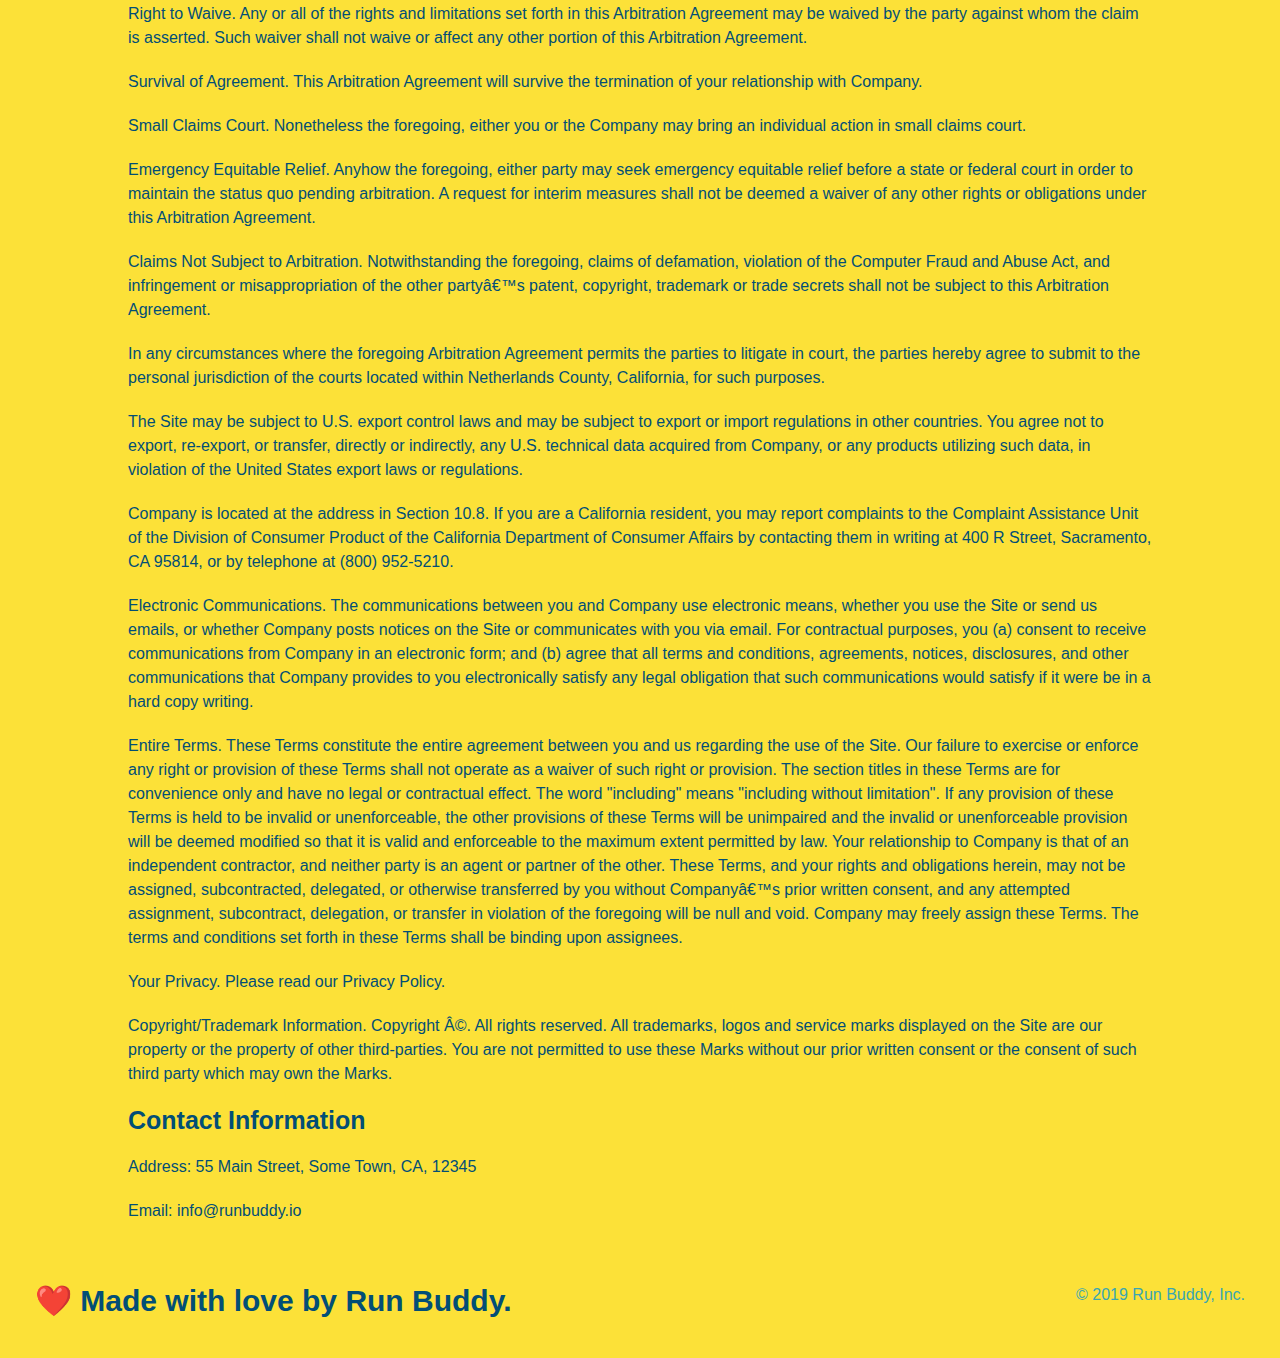
==== commit b174b14a: "add media query" ====
--- a/privacy-policy.html
+++ b/privacy-policy.html
@@ -4,7 +4,8 @@
         <meta charset="UTF-8"/>
         <title>Privacy Policy - Run Buddy</title>        
         <link rel="stylesheet" href="./style.css"/> 
-        <link rel="stylesheet" href="./secondary-styles.css"/>       
+        <link rel="stylesheet" href="./secondary-styles.css"/>
+        <meta name="viewport" content="width=device-width, initial-scale=1.0" />       
     </head>
     <body>
         <header>
--- a/style.css
+++ b/style.css
@@ -4,51 +4,68 @@
     box-sizing: border-box;
 }
 body {
-    /* more on this crazy alphanumerical value in a minute! */
+    
     color: #39a6b2;
     font-family: Arial, Helvetica, sans-serif;
+    background: #fce138;
     }
     /* apply styles to <header> */
 header {
      padding: 20px 35px;
      background-color: #39a6b2;
+     display: flex;
+     justify-content: space-between;
+     flex-wrap: wrap;
     }
 header h1 {
     font-weight: bold;
     font-size: 36px;
     color: #fce138;
     margin: 0;
-    display: inline;
+    /*display: inline;*/
     }
 header a {
     text-decoration: none;
     color: #fce138;
     }
 header nav {
-    float: right;
+   /* float: right;*/
     margin: 7px 0;
 }
-header nav ul li {
-    display: inline;
-}    
+/*header nav ul li {
+    display: inline;*/
+
+}  
+
+/*add*/
+header nav ul {
+    display: flex;
+    justify-content: space-between;
+    align-items: center;
+    list-style: none;
+}
 header nav ul li a {
-    margin: 0 30px;
+    padding: 10px 15px;
     font-weight: lighter;
-    font-size: 22px;
+    font-size: 1.55vw; /*add*/
 }
 footer {
     background: #fce138;
     width: 100%;
     padding: 40px 35px;
+    /*add*/
+    display: flex;
+    justify-content: space-between;
+    flex-wrap: wrap;
 }
 footer h2 {
-    display: inline;
+    /*display: inline;*/
     color: #024e76;
     font-size: 30px;
     margin: 0;
 }
 footer div {
-    float: right;
+    /*float: right;*/
     line-height: 1.5;
     text-align: right;
 }
@@ -59,23 +76,49 @@
     padding: 60px;
 }
 /* Hero Style Start */
-.hero {
+
+.hero  {
     background-image: url("./images/hero-bg.jpg");
-    height: 600px;
+    /*height: 600px;*/
     background-size: cover;
     background-position: center;
-    position: relative;
+   /* position: relative;*/
+   /*add*/
+   display: flex;
+   justify-content: center;
+   flex-wrap: wrap;
+   align-items: flex-start;
 }
 
 .hero-form {
     background-color: #fce138;
     color: #024e76;
     padding:20px;
-    width: 500px;
     border: 3px solid #024e76;
+    width: 40%;
+    margin: 3.5%;
+    /*width: 500px;    
     position: absolute;
     bottom: 120px;
-    right: 140px;
+    right: 140px;*/
+}
+
+/*add*/
+.hero-cta {
+    width: 35%;
+    text-align: right;
+    margin: 3.5%;
+    color: #fff;
+    font-size: 18px;
+    line-height: 1.2;
+}
+
+/*add*/
+.hero-cta h2 {
+    font-style: italic;
+    font-size: 55px;
+    color: #fce138;
+
 }
 
 .hero-form h3{
@@ -110,9 +153,9 @@
 }
 /* Hero Style End */
 
-.intro {
+/*.intro {
     text-align: center;
-}
+}*/
 
 .intro p {
     line-height: 1.7;
@@ -120,20 +163,16 @@
     width: 80%;
     font-size: 20px;
     margin: 0 auto;
-}
-
-.steps {
     text-align: center;
-    background: #fce138;
 }
 
 .section-title {
-    font-size: 55px;
-    color: #024e76;
-    margin-bottom: 35px;
+    border-bottom: 3px solid;
+    font-size: 48px;
+    color: #024e76;
+    /*margin-bottom: 35px;
     padding: 0 100px 20px 100px;
-    border-bottom: 3px solid;
-    display: inline-block;
+    display: inline-block;*/
 }
 
 .primary-border {
@@ -143,6 +182,11 @@
 .secondary-border {
     border-color: #39a6b2;
 }
+
+/*.steps {
+     text-align: center;
+     background: #fce138;
+ }
 
 .steps div {
     margin-bottom: 80px;
@@ -152,80 +196,120 @@
     width: 15%;
     margin: 10px 0;
 }
-
-.steps h3 {
-    color: #024e76;
-    font-size: 46px;
-    margin-top: 10px;
-}
-
-.steps p {
-    color: #39a6b2;
-    font-size: 23px;
-}
-
 .steps span {
     font-size: 38px;
+}*/
+.step {
+    margin: 50px auto;
+    padding-bottom: 50px;
+    width: 80%;
+    border-bottom: 1px solid #39a6b2;
+    display: flex;
+    flex-wrap: wrap;
+    align-items: center;
+    justify-content: space-between;    
+}
+
+.step h3 {
+    color: #024e76;
+    font-size: 46px;
+    flex: 1 30%;
+    /*margin-top: 10px;*/
+}
+.step-info {
+    flex: 2 70%;
+    display: flex;
+    flex-wrap: wrap;
+    align-items: center;
+}
+.step-img {
+    flex: 1 12%;
+    margin-right: 20px;
+}
+.step-img img {
+    max-width: 100%;
+}
+.step-text{
+    flex: 12;
+}
+
+.step-text p {
+    color: #39a6b2;
+    font-size: 18px;
+}
+
+.step-text h4 {
+    font-size: 26px;
+    line-height: 1.5;
+    color: #024e76;
 }
 
 .trainers {
-    text-align: center;
+   /* text-align: center;*/
+   width: 100%;
+   margin: 0 auto;
+   display: flex;
+   flex-wrap: wrap;
+   justify-content: space-around;
 }
 
 .trainer {
-    width: 900px;
-    margin: 0 auto 30px auto;
+    
+    margin: 20px;
     background: #024e76 ;
     color: #fce138;
-    overflow: auto;
+    flex:1;
+    /*overflow: auto;
+    width: 900px;*/
 }
 
 .trainer img {
-    width: 35%;
-    float: left;
+    width: 100%;
+    /*float: left;*/
 }
 
 .trainer-bio {
-    padding: 35px;
-    float: left;
-    width: 65%;
-}
-
-.text-left {
+    padding: 25px;
+    /*float: left;
+    width: 65%;*/
+    line-height: 1.3;
+}
+
+/*.text-left {
     text-align: left;
 }
 
 .text-right{
     text-align: right;
-}
+}*/
 
 .trainer-bio h3 {
-    font-size: 32px;
-    margin-bottom: 8px;
+    font-size: 28px;
+    /*margin-bottom: 8px;*/
 }
 
 .trainer-bio h4 {
     font-weight: lighter;
-    font-size: 26px;
-    margin-bottom: 25px;
+    font-size: 22px;
+    margin-bottom: 15px;
 }
 
 .trainer-bio p {
     font-size: 17px;
-    line-height: 1.3;
 }
 
 .section-title {
     font-size: 55px;
-    display: inline-block;
-    padding: 0 100px 20px 100px;
+    padding-bottom: 20px;
+    text-align: center;
+    margin: 0 auto 35px auto;
+    width: 50%;
     border-bottom: 3px solid teal;
-    margin-bottom: 35px;
     
 }
 
 .contact {
-    text-align: center;
+    /*text-align: center;*/
     background: #024e76;
 }
 
@@ -234,17 +318,26 @@
 }
 
 .contact-info iframe {
-    width: 400px;
+    /*width: 400px;*/
     height: 400px;
 }
 
+.contact-info{
+    display: flex;
+    justify-content: space-between;
+    flex-wrap: wrap;
+}
+.contact-info > *{
+    flex: 1;
+    margin: 15px;
+}
 .contact-info div {
     width: 410px;
     display: inline-block;
     vertical-align: top;
     text-align: left;
     margin: 30px 0 0 60px;
-    color: white;
+    /*color: white;*/
 }
 
 .contact-info h3 {
@@ -255,10 +348,50 @@
 .contact-info p, .contact-info address {
     margin: 20px 0;
     line-height: 1.5;
-    font-size: 20px;
+    font-size: 16px;
     font-style: normal;
 }
 
 .contact-info a {
     color: #fce138;
+}
+
+.contact-form input, .contact-form textarea{
+    border: 1px solid #024e76;
+    display: block;
+    padding: 7px 15px;
+    font-size: 16px;
+    color: #024e76;
+    width: 100%;
+    margin-bottom: 15px;
+    margin-top: 5px;
+}
+.contact-form button {
+    width: 100%;
+    border: none;
+    background: #fce138;
+    color: #024e76;
+    text-align: center;
+    padding: 15px 0;
+    font-size: 16px;
+}
+/*flex row*/
+.flex-row {
+    display: flex;
+}
+
+/* MEDIA QUERY FOR SMALLER DESKTOP SCREENS AND SMALLER */
+@media screen and (max-width: 980px) {
+
+}
+
+/* MEDIA QUERY FOR TABLETS AND SMALLER*/
+@media screen and (max-width: 768px) {
+   
+  
+}
+/*MEDIA QUERY FOR MOBILE PHONES AND SMALLER */
+@media screen and (max-width: 575) {
+    
+
 }